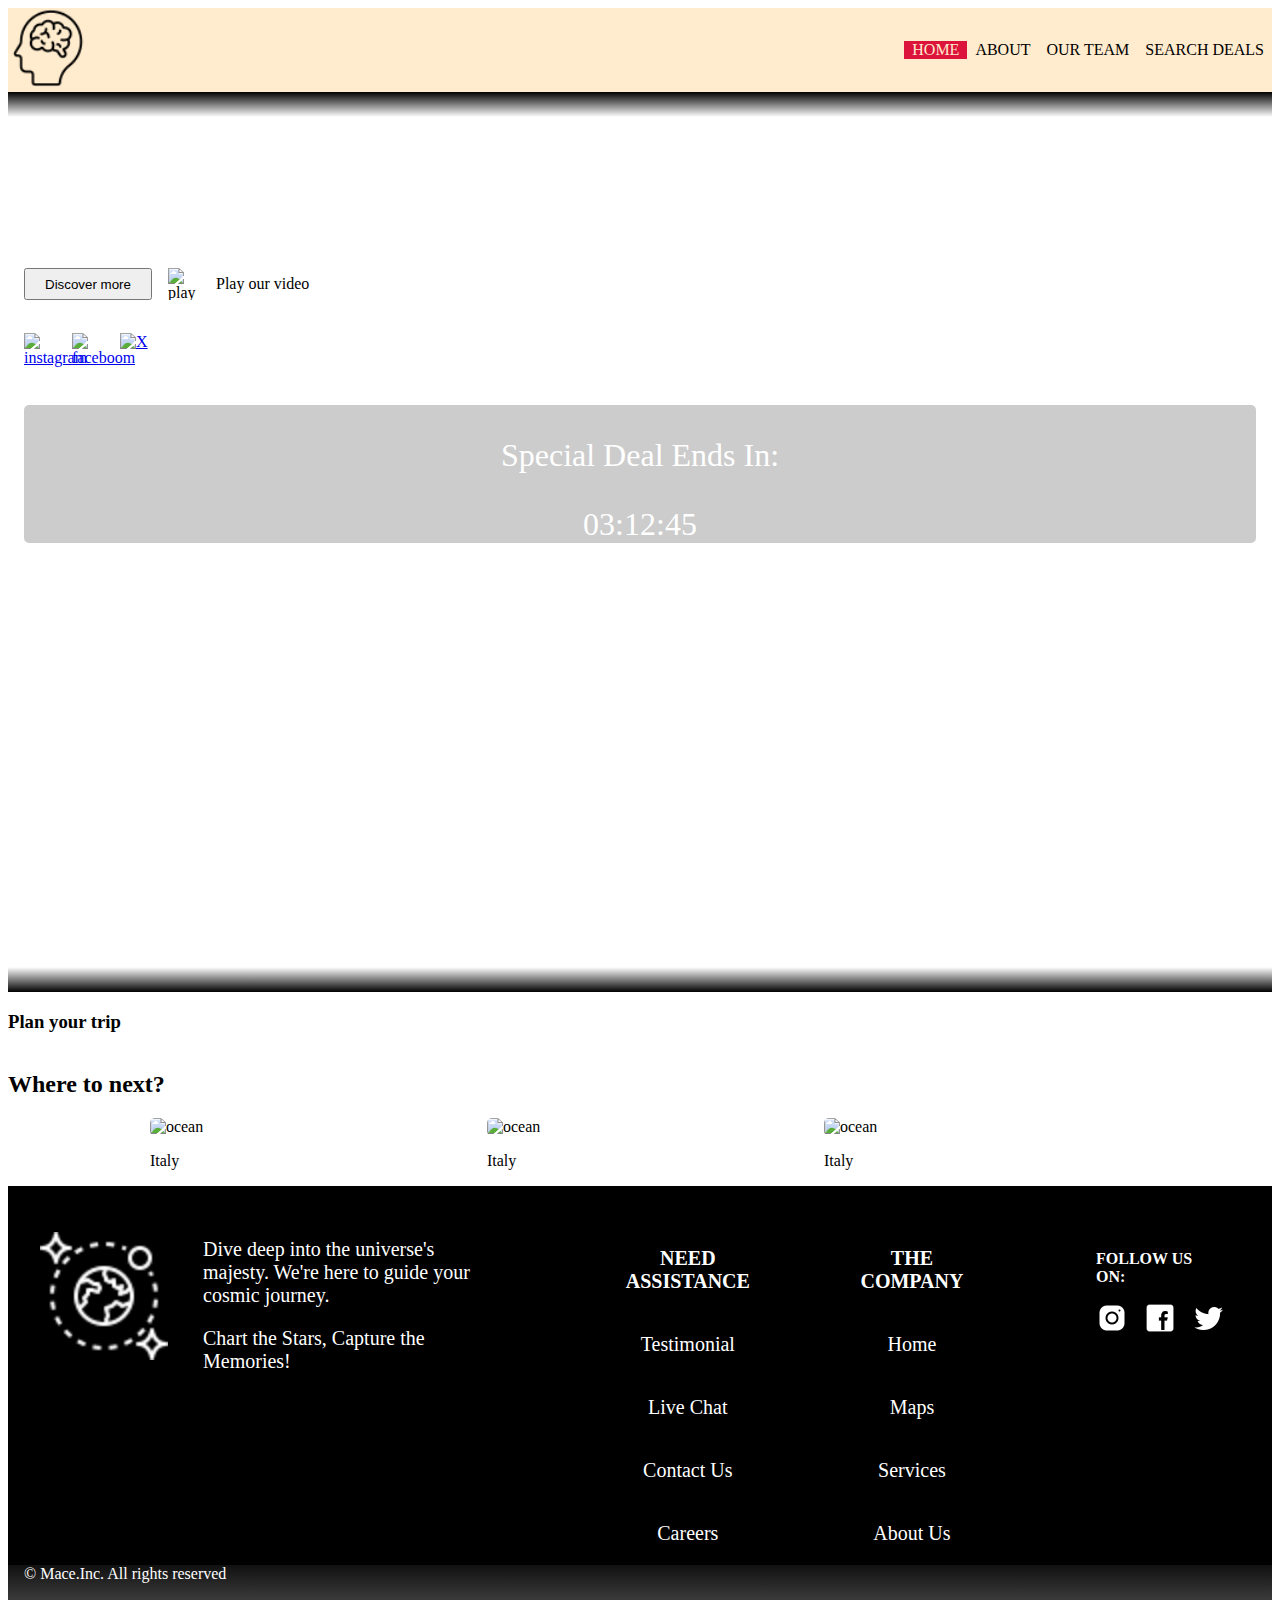
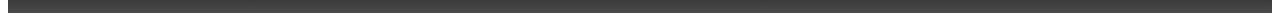
==== index.html @ 3c5b47c0 "Merge branch 'main' of github.com:alexfang324/ProgressiveWebApp into index-page" ====
<!DOCTYPE html>
<html lang="en">
<head>
    <meta charset="UTF-8">
    <meta name="viewport" content="width=device-width, initial-scale=1.0">
    <link rel="stylesheet" href="./style/style.css" type="text/css" />

    <title>Mace Travel</title>
</head>
<body>
    
    <!-- navigation code below -->
    <header>
        <nav class="nav-container">
            <div class="nav-top">
            <img class="logo" src="./images/brain.png" alt="logo">
            <p class="nav-item_special">Menu</p>
            </div>
            <ul class="nav-list">
               <a href="./index.html" class="nav-link active-page"><li>Home</li></a> 
               <a href="./about.html" class="nav-link"><li>About</li></a> 
               <a href="./our-team.html" class="nav-link"><li>Our Team</li></a> 
               <a href="./search-deal.html" class="nav-link"><li>Search Deals</li></a> 
            </ul>
        </nav>
    </header>
    <!-- main content below -->
    <main class="hero-container">
      
            <div class="hero">
                <div class="hero-items">
                <h1 class="hero-title">Travel beyond boundaries</h1>
                </div>
                <div class="hero-tablet">
            <div class="hero-tabletLEFT">
                <div class="hero-buttons">
                    <button class="hero-button1">Discover more</button>
                    <img src="./images/play-button.png" alt="play button" class="hero-button2">
                    <p class="hero-text">Play our video</p>
                </div>

                <div class="hero-social">
                    <a href="https://www.instagram.com/" class="hero-icon"><img src="./images/instagram.png" alt="instagram" class="hero-icon"></a>
                    <a href="https://www.facebook.com/" class="hero-icon"><img src="./images/facebook.png" alt="faceboom" class="hero-icon"></a>
                    <a href="https://twitter.com/" class="hero-icon"><img src="./images/twitter.png" alt="X" class="hero-icon"></a>
                </div>
            </div>
            <div class="hero-tabletRIGHT">
                <div class="hero-paragraph">
                    <p class="hero-smallText">Dive into undiscovered wonders, embrace vibrant cultures, and create timeless memories. The world awaits—where will your next adventure lead?</p>
                </div>
            </div>
        </div>
                <div class="hero-countdown">
                    <p class="hero-countText">Special Deal Ends In:</p>
                    <span class="countdown-time hero-countText">03:12:45</span>
                </div>

                <div class="recommend-container">
                    <h3 class="recommend-title">Recommended Places to Visit</h3>
                    <p class="recommend-paragraph">For a blend of history, beauty, and adventure, consider visiting Santorini's tranquil shores, Florence's art-filled streets, New Zealand's breathtaking landscapes, and Tokyo's electrifying cityscape.</p>
                </div>

                <div class="spotify">
                    <iframe style="border-radius:12px" src="https://open.spotify.com/embed/playlist/37i9dQZF1DXcBWIGoYBM5M?utm_source=generator&theme=0" width="100%" height="152" frameBorder="0" allowfullscreen="" allow="autoplay; clipboard-write; encrypted-media; fullscreen; picture-in-picture" loading="lazy"></iframe>
                </div>
                

            </div>
    </main>

    <section>
        <div class="destination-container">
            <h3 class="destination-title-small">Plan your trip</h3>
            <h2 class="destination-title">Where to next?</h2>
            <div class="destination-card">
                <div class="destination-items">
                    <div class="destination-item">
                        <img src="./images/travel1.jpg" alt="ocean" class="img-ocean">
                        <p>Italy</p>
                    </div>
                </div>

                <div class="destination-items">
                    <div class="destination-item">
                        <img src="./images/travel1.jpg" alt="ocean" class="img-ocean">
                        <p>Italy</p>
                    </div>
                </div>

                <div class="destination-items">
                    <div class="destination-item">
                        <img src="./images/travel1.jpg" alt="ocean" class="img-ocean">
                        <p>Italy</p>
                    </div>
                </div>
        </div>
        </div>
    </section>

    <footer>

        <div class="footer-container">
            <div class="footer-top">
                <img src="./images/sparkle1.png" alt="logo" class="footer-img">
                <div class="footer-middle">
                <p class="footer-text">Dive deep into the universe's majesty. We're here to guide your cosmic journey.</p>
                <p class="footer-text">Chart the Stars, Capture the Memories! </p>
            </div>
            </div>
            <div class="footer-wrapper">
            <div class="footer-items">
                <h3 class="footer-title">NEED ASSISTANCE</h3>
                <p class="footer-smtext">Testimonial</p>
                <p class="footer-smtext">Live Chat</p>
                <p class="footer-smtext">Contact Us</p>
                <p class="footer-smtext">Careers</p>
            </div>
            <div class="footer-items">
                <h3 class="footer-title">THE COMPANY</h3>
                <p class="footer-smtext">Home</p>
                <p class="footer-smtext">Maps</p>
                <p class="footer-smtext">Services</p>
                <p class="footer-smtext">About Us</p>
            </div>
        </div>
        
        <div class="footer-bottom">
            <h3 class="social-title">FOLLOW US ON:</h3>
            <div class="footer-social">
               <a href="www.instagram.com" class="social-icon"><img src="./images/white-instagram.png" alt="" class="social-icon"></a> 
               <a href="www.facebook.com" class="social-icon"><img src="./images/white-facebook.png" alt="" class="social-icon"></a> 
               <a href="www.twitter.com" class="social-icon"><img src="./images/white-twitter.png" alt="" class="social-icon"></a> 
            </div>
        </div>
    </div>
    <div class="footer-last">
        <p class="footer-txt">&copy;  Mace.Inc. All rights reserved</p>
    </div>
    </footer>
    <script type="module" crossorigin="anonymous" src="./script/index.js"></script>
</body>
</html>
---- style/style.css ----
@charset "utf-8";
/* basic cross-page styling below, like body width
footer etc. */
/* CSS Reset */
html {
    box-sizing: border-box;
  }
  *, *:before, *:after {
    box-sizing: inherit;
  }
/* navigation bar styling below */

/* Styles for screens smaller than 320px (Mobile) DEFAULT*/
/* Add your mobile-specific styles here */
.nav-container {
  display: flex;
  justify-content: space-between;
  flex-direction: column;
  background-color: blanchedalmond;
}
.nav-top {
  display: flex;
  justify-content: space-between;
}

.nav-list {
  list-style-type: none;
  width: 100%;
  padding: 0;
  text-align: center;
  align-content: center;
  display: none;
}
.nav-item_special {
  display: flex;
  align-items: center;
        text-transform: uppercase;
}

.show .nav-list {
  display: block;
}

    .nav-link{
        text-decoration: none;
        text-transform: uppercase;
        color: black;
    }

    .active-page {
        color: dimgrey;
    }
      
    .logo{
        height: 5rem;
    }
  
  /* Styles for screen 780px (Tablet) */
  @media (min-width: 780px) {
    /* Add your tablet-specific styles here */
    .nav-container{
        display: flex;
        justify-content: space-between;
        flex-direction: row;
    }
    .nav-list{
        display: contents;
        list-style-type: none;
        display: flex;
        flex-direction: row;
        justify-content: flex-end;
        align-items: center;
    }

    .nav-link {
        padding-left: 0.5em;
        padding-right: 0.5em;
    }

    .nav-item_special{
        display: none;
    }
    .nav-top{
        display: inline;
    }

    .active-page {
        background-color: crimson;
        color: blanchedalmond;
    }

  }
  
  /* Styles for screens larger than or equal to 1200px (Desktop) */
  @media (min-width: 1200px) {
    /* Add your desktop-specific styles here */
    .nav-list{
        display: flex;
    }
  }

/* index page styling below */

.hero-container{
    height: 100vh;
}
.hero{
    display: flex;
    flex-direction: column;
    justify-content: flex-start;
    align-items: center;
    height: 100%;
    /* background-image: linear-gradient(rgba(0, 0, 0, 0.1), rgba(0, 0, 0, 0.5)), url("../images/ocean.jpg");

    /* Position and center the image to scale nicely on all screens */
    /* background-position: center;
    background-repeat: no-repeat;
    background-size: cover; */ 
    position: relative;
    padding: 1rem;
    gap: 2rem;
    
}


.hero-title{
    text-align: left;
    align-items: center;
    color: white;
    font-size: 2rem;
}

.hero-text{
    width: 60%;
}

.hero-tablet{
    display: flex;
    flex-direction: column;
    gap: 1rem;
}

.hero-tabletLEFT{
    display: flex;
    flex-direction: column;
    gap: 1.5rem;
}

.hero-tabletRIGHT{

}

.destination-container{
    display: flex;
    flex-direction: column;
    width: 80%;
    justify-content: center;
}
.hero-items{
    display: flex;
    flex-direction: column;
}

.hero-buttons{
  display: flex;
  justify-content: space-between;
  align-items: center;
  width: 100%;
  align-self: flex-start;
  gap: 1rem;
}
.hero-button1{
width: 8rem;
height: 2rem;
}

.hero-button2{
    width: 2rem;
    height: 2rem; 
}

.hero-social{
    display: flex;
    gap: 0.5rem;
    align-self: flex-start;
}
.hero-icon{
    width: 1.5rem;
    height: 1.5rem;
}

.hero-paragraph{
    width: 80%;
    display: flex;
    align-self: flex-start;
}
.hero-smallText{
    color: white;
    font-size: small;
    text-align: left;
}
.hero-countdown{
    background-color: rgba(0, 0, 0, 0.20);
    text-align: center;
    border-radius: 5px;
}

.hero-countText{
    color: white;
    font-size: 1.5rem;
    
}

.recommend-container{
    display: flex;
    flex-direction: row;
    justify-content: space-between;
    width: 90%;
    gap: 1rem;
}

.recommend-paragraph{
    width: 65%;
    font-size: x-small;
    color: white;
}

.recommend-title{
    color: white;
    font-size: 1rem;
    width: 40%;
}
.destination-card{
    display: flex;
    justify-content: space-around;
    align-items: center;
 
}
.destination-items{
    display: flex;
    justify-content: center;
    align-items: center;
    width: 70%;
}

.img-ocean{
    width: 90%;
    height: 15rem;
   border-radius: 5px;
}

.spotify-container{
    width: 90%;
  
}
/* .spotify{
    width: 90%;
    height: 8rem;
} */



  /* Styles for screen 780px (Tablet) */
  @media (min-width: 780px) {
    /* Add your tablet-specific styles here */
    /* HERO */
    .hero-title{
   font-size: 3rem;
    }
    .hero-items{
      display: flex;
      align-self: flex-start;
      width: 45%;
    }

    /* HERO-BUTTONS */
    .hero-buttons{
        justify-content: flex-start;
    }

    .hero-icon{
        width: 2.5rem;
        height: 2.5rem;
    }

    /* HERO PARAGRAPH */
    .hero-paragraph{
        width: 90%;
    }
    .hero-smallText{
        font-size: medium;
    }

    .hero-tablet{
    flex-direction: row;
    }
    .hero-tabletLEFT{
        width: 100%;
    }

    .hero-tabletRIGHT{
        width: 100%;
    }

    /* HERO RECOMMEND */

    .recommend-container{
        align-items: baseline;
        gap: 3rem;
    }
    .recommend-title{
        font-size: 2.5rem;
    }


  /* HERO COUNTER */

  .hero-countdown{
    width: 100%;
  }
  .hero-countText{
    font-size: 2rem;
  }

  .recommend-paragraph{
    font-size: medium;
  }
  }


@media (min-width: 1200px) {
  /* Add your desktop-specific styles here */
}

/* about page styling below */

/* Styles for screens smaller than 320px (Mobile) DEFAULT*/
/* Add your mobile-specific styles here */

.about-body {
  background-color: black;
}

main .about-main {
    padding: 20px;
    margin-bottom: 20px;
}

.about-main article {
    margin: 0 auto;
}

.about-main .hero {
    min-height: 350px;
    display: flex;
    flex-direction: column;
    justify-content: center;
    position: relative;
}

.background-image {
  position: absolute;
  top: 0;
  left: 0;
  width: 100%;
  height: 100%;
  object-fit: cover;
  z-index: -1;
}

.hero::before{
  background-image: linear-gradient(to top, transparent, black);
  content: " ";
  display: block;
  height: 25px;
  top: 0px;
  position: absolute;
  width: 100%;
}

.hero::after{
  background-image: linear-gradient(to bottom, transparent, black);
  content: " ";
  display: block;
  height: 25px;
  bottom: 0px;
  position: absolute;
  width: 100%;
}

.hero h2 {
    text-align: center;
    font-size: 2.2em;
    color: white;
    margin: 0;
    -webkit-text-stroke: 0.7px black;
}

.hero-p {
    text-align: center;
    font-size: 1em;
    max-width: 70%;
    margin: 1em auto;
    color: white;
    padding-bottom: 1em;
}

.teasers {
    border-top: 1px dotted white;
    border-bottom: 1px dotted white;
    max-width: 80%;
    margin: 0 auto;
    padding-top: 2em;
    padding-bottom: 2em;
    color: white;
}

.teasers h2 {
    text-align: center;
    font-size: 1.4em;
    margin: 0.7em 0;
}

.teasers p {
    text-align: center;
    margin: 0em 1em;
    font-size: 1em;
}

.image-container {
  position: relative;
}

.image-text {
  position: absolute;
  top: 0;
  left: 0;
  width: 100%;
  height: 100%;
  background: rgba(0, 0, 0, 0.7);
  color: #fff;
  text-align: center;
  margin: 0;
  padding: 0;
  opacity: 0;
  transition: opacity 0.7s;
  display: flex;
  justify-content: center;
  align-items: center;
  font-size: 1.2em;
}

.image-container:hover .image-text {
  opacity: 1;
}

.teasers img {
    display: block;
    max-height: 20em;
    margin: 0 auto;
    border-radius: 1em;
}

.specifics {
  padding-top: 2em;
  text-align: center;
  display: grid;
  flex-direction: column;
  row-gap: 2em;
  width: 100%;
  margin: 0 auto;
}

.specifics h2 {
  color: white;
  font-size: 1.7em;
  text-shadow:
  -1px -1px 0 #000,
  1px -1px 0 #000,
  -1px 1px 0 #000,
  1px 1px 0 #000;
}

.specific-grid {
  display: flex;
  box-sizing: border-box;
  justify-content: center;
  flex-wrap: wrap;
  max-width: 70%;
  margin: 0 auto;
}

.specific-grid div {
  display: flex;
  flex-direction: column;
  align-items: center;
  justify-content: center;
  background-color: #fff;
  border: 1px solid black;
  width: 30%;
  flex-grow: 1;
  box-sizing: border-box;
  margin: 0 10px 25px;
  border-radius: 8px;
  transition: transform 0.2s;
  max-height: 4em;
  font-size: 0.8em;
}

.specific-grid div p {
  padding: 1em;
}

.specific-grid div:hover {
  transform: scale(1.05);
}

.activities-specifics {
  background-image: url("../images/activities-specifics.jpg");
  background-position: center;
  background-repeat: no-repeat;
  background-size: cover;
  position: relative;
}

.specific-border::before{
  background-image: linear-gradient(to top, transparent, black);
  content: " ";
  display: block;
  height: 10px;
  top: 0px;
  position: absolute;
  width: 100%;
}

.specific-border::after{
  background-image: linear-gradient(to bottom, transparent, black);
  content: " ";
  display: block;
  height: 10px;
  bottom: 0px;
  position: absolute;
  width: 100%;
}

.eat-specifics {
  background-image: url("../images/eat-specifics.jpg");
  background-position: center;
  background-repeat: no-repeat;
  background-size: cover;
  position: relative;
}

.relax-specifics {
  background-image: url("../images/relax-specifics.jpg");
  background-position: center;
  background-repeat: no-repeat;
  background-size: cover;
  position: relative;
}

footer {
  color: white;
}

@media (min-width: 780px) {
  /* Add your tablet-specific styles here */
  .teasers{
    display: flex;
    justify-content: space-between;
    max-width: 90%;
  }

  .teaser-activities, .teaser-eat, .teaser-relax {
    width: 32%
  }

  .image-text {
    font-size: 1em;
  }

  .specifics {
    text-align: center;
    display: flex;
    margin: 0 auto;
  }

  .specific-grid {
    display: flex;
    box-sizing: border-box;
    justify-content: space-between;
    flex-wrap: wrap;
    gap: 5px;
  }
  
  .specific-grid div {
    flex: 1;
    background-color: #fff;
    border: 1px solid #000;
    flex-grow: 1;
    box-sizing: border-box;
    margin: 0 5px 25px;
    border-radius: 8px;
    transition: transform 0.2s;
    max-height: 4em;
    font-size: 0.8em;
  }
}

@media (min-width: 1200px) {

  .hero h2 {
    text-align: center;
    font-size: 3em;
    color: white;
    margin: 0;
    -webkit-text-stroke: 1px black;
}

.image-text {
  font-size: 2em;
}

.teasers h2 {
  text-align: center;
  font-size: 1.8em;
  margin: 0.7em 0;
}

.specifics h2 {
  color: white;
  font-size: 2em;
  text-shadow:
  -1px -1px 0 #000,
  1px -1px 0 #000,
  -1px 1px 0 #000,
  1px 1px 0 #000;
}

}

/* our-team page styling below */


#our-team-main {
    display: flex;
    flex-direction: column;
    align-items: center;
    width: 100%;
    padding: 2%;
}

#article1, #article2, #article3, #article4 {
    display: flex;
    flex-direction: column;
    align-items: center;
    margin-top: 5%;
    background-color: blanchedalmond;
    border-radius: 3%;
    padding-bottom: 3%;
}

/* Adjustments to maintain aspect ratio for images */
.people-images {
    max-width: 75%;
    height: auto;
    display: block;
    margin-top: 5%;
}

@media (min-width: 780px) {
    /* Add your tablet-specific styles here */
    #article1 {
        display: grid;
        grid-template-rows: 10% 90%;
        grid-template-columns: 50% 50%;
        padding: 5%;
    }

    #article1 > img {
        grid-row: 1 / span 2;
        margin: 0 auto;
        max-width: 90%
    }

    #article1 > p {
        margin-top: -60%;
    }
  }


  @media (min-width: 1200px) {
    /* Add your desktop-specific styles here */
    #profile-group1 {
        display: flex;
        column-gap: 5%;
    }
  }

/* login form styling below */
/* search-deal page styling below */
#search-deal-main{
    display:flex;
    flex-direction: column;
    gap: 1rem;
  }
  
  #search-form{
    display: flex;
    flex-direction: column;
    border-radius: 0.2rem;
  }
  
  #search-cat-bar ul{
    display:flex;
    justify-content: center;
    border-bottom: solid 1px grey;
  
  }
  
  #search-cat-bar ul ui {
    width:7rem;
    padding:0.5em;
  }
  
  #search-cat-bar ul ui a{
    text-decoration: none;
    padding:0.5rem;
    color: black;
  }

  #search-cat-bar ul ui a.active{
    color: black;
    border-bottom: solid 2px blue;
  }
  
  #search-form-main{
    display: flex;
    flex-direction: column;
    gap:0.5rem;
  }
  
  #search-form-main *{
    padding: 0.8rem 0rem;
  }

  .search-inputs{
    display:none;
    flex-direction: column;
    padding:0;
  }

  #search-flight-menu{
    display:flex;
    padding:0;
  }

  
  #search-form-main input{
    text-align: center;
    border:solid 1px grey;
    border-radius: 0.5rem;
    font-size: 1.5rem;
    padding:0.5rem;
    margin: 0.2rem;
  }
  
  
  #search-form button{
    background-color: rgb(27, 101, 213);
    color: white;
    font-size: 1rem;
    font-weight: 800;
    border-radius: 2rem;
  }
  
  #recent-searches{
    display:flex;
    flex-direction: row;
    height:7rem;
    overflow: hidden;
    position:relative;
  }
  
  #scroll-bar{
    display:none;
    flex-direction: row;
    justify-content: space-between;
    align-items: center;
    width: 100%;
    height:100%;
    z-index: 1;
    position: absolute;
  }
  
  .scroll-button {
    height:2rem;
    width:2rem;
    border-radius: 50%;
    border: solid 1px grey;
    background-color: white;
    font-size: 1rem;
  }
  
  .scroll-button:hover{
    background-color: rgb(190, 223, 234);
  }
  
  #recent-searches-row{
    display:flex;
    flex-direction: row;
    align-items: top;
    height:8.3rem;
    white-space: nowrap;
    overflow-x: scroll;
    overflow-y: hidden;
    -webkit-overflow-scrolling: touch;
    scroll-behavior: smooth;
  }
  
  .search-item{
    box-sizing: border-box;
    display: flex;
    flex-shrink: 0;
    white-space:wrap;
    align-items: center;
    gap: 1rem;
    height:7rem;
    width:17rem;
    border: solid 1px lightgrey;
    border-radius: 1.2rem;
    padding: 0rem 1rem;
    margin: 0rem 0.2rem;
    line-height: 1.5em;
  }
  
  .search-item img {
    width:2em;
  }
  
  #deal-container {
    display:grid;
    gap:0.7rem;
    grid-template-columns: repeat(auto-fit, minmax(15rem, 1fr));
    place-items: top;
  }
  
  .deal-item{
    display:flex;
    flex-direction: column;
    justify-content: left;
  }

  .deal-item *{
    margin: 0rem;
  }
  
  .deal-item img{
    width:100%;
    border-radius: 1rem;
  }
  
  .deal-item {
    font-size:1.2rem;
  }
  .deal-item p.label{
    font-size:1.5rem;
  }
  
  .deal-item p.price{
    font-size: 1.7rem;
  }
  .deal-item s{
    font-size: 70%;
  }

  @media screen and (min-width: 780px) {
    #search-form-main{
      flex-direction: row;
      justify-content: center;
    }

    .search-inputs {
      flex-direction: row;
    }

    #search-form-main button{
      width:7rem;
      flex-shrink: 0
    }
  
    #recent-searches:hover #scroll-bar{
      display:flex;
    }
  }

  /* footer page styling below */

.footer-container{
    display: flex;
    flex-direction: column;
    background-color: black;
    padding: 2rem 2rem 0 2rem;
}
.footer-top{
    display: flex;
    justify-content: space-between;
    gap: 15px;
    align-items: center;
}

.footer-middle{
    display: flex;
    flex-direction: column;
}

.footer-img{
    width: 6rem;
    height: 6rem;
}

.footer-items{
    display: flex;
    flex-direction: column;
    text-align: center;
    color: white;
}

.footer-wrapper{
display: flex;
 justify-content: space-around;
}

.footer-title{
    color: white;
}

.footer-bottom{
    display: flex;
    justify-content: space-around;
    align-items: center;
    padding: 1rem;
}
.footer-text{
    color: white;
}

.social-title{
    color: white;
    font-size: 16px;
}

.social-icon{
    width: 2rem;
    height: 2rem;
}
.footer-last{
    background-image: linear-gradient(to bottom, rgba(5, 5, 5, 0.952), rgba(50, 50, 50, 0.884));

    width: 100%;
    align-items: center;
}
.footer-txt{
    margin: 0;
    padding-left: 1rem;
    height: 3rem;
    align-items: center;
    color: white;
}



  /* Styles for screen 780px (Tablet) */
  @media (min-width: 780px) {
    /* Add your tablet-specific styles here */
.footer-wrapper{
    display: flex;
    gap: 4rem;
    justify-content: space-around;
    margin-top: 1.5rem;
   
}
.footer-title{
    font-size: 20px;
}

.footer-smtext{
    font-size: 20px;
    
}
.footer-text{
    font-size: 20px;
    margin-bottom: 0;
   
}
.footer-top{
    gap: 35px;
    justify-content: start;
}

.footer-img{
    width: 8rem;
    height: 8rem;
}
.footer-bottom{
    display: flex;
    justify-content: center;
    gap: 4rem;
    
}
.footer-social{
    display: flex;
    gap: 1rem;
}




  }


  @media (min-width: 1200px) {
    /* Add your desktop-specific styles here */

    .footer-container{
        display: flex;
        flex-direction: row;
        gap: 6rem;
        align-items: flex-start;
    }

    .footer-top{
        width: 40%;
    }

    .footer-wrapper{
        margin-top: 9px;
    }

    .footer-bottom{
        display: flex;
        flex-direction: column;
        gap: 0;
    }
    
  }
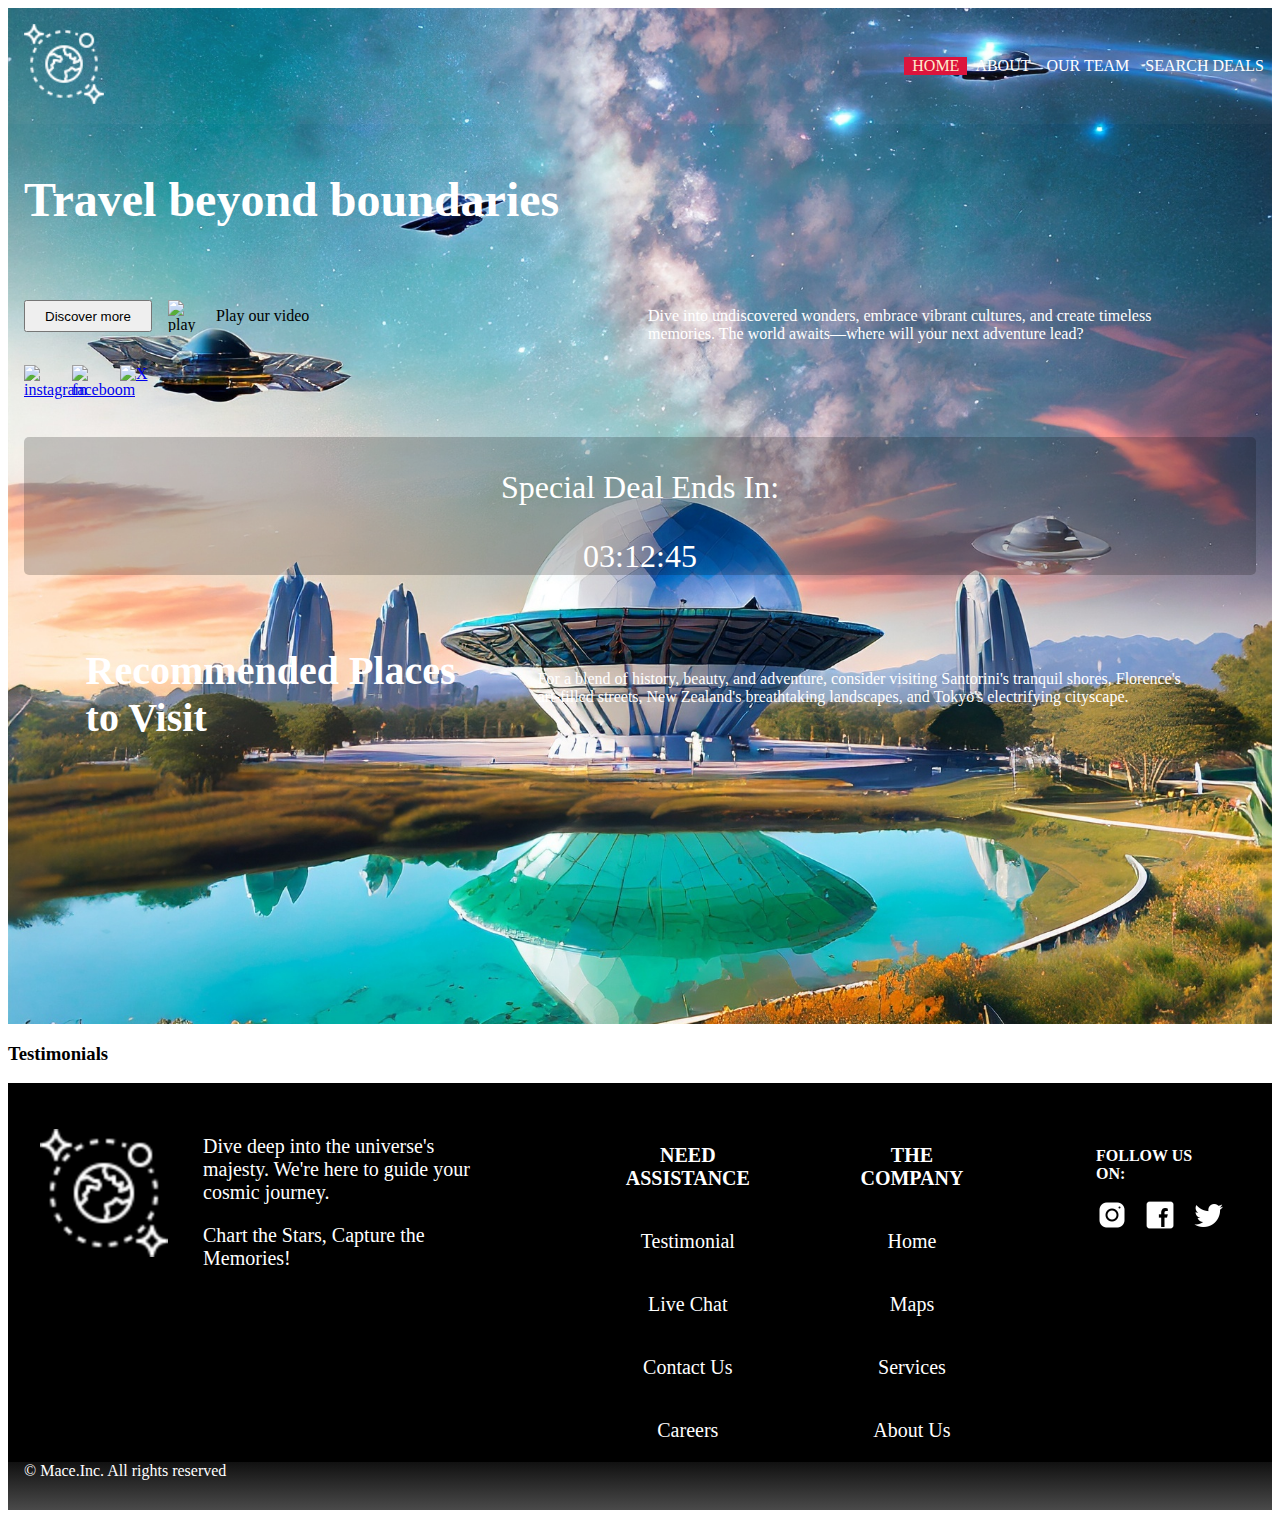
==== commit 3bb93e46: "Added index page structure and updated nav-bar in all pages" ====
--- a/index.html
+++ b/index.html
@@ -8,12 +8,13 @@
     <title>Mace Travel</title>
 </head>
 <body>
-    
-    <!-- navigation code below -->
+    <section class="index-wrapper">
+
+         <!-- navigation code below -->
     <header>
         <nav class="nav-container">
             <div class="nav-top">
-            <img class="logo" src="./images/brain.png" alt="logo">
+            <img class="logo" src="./images/sparkle1.png" alt="logo">
             <p class="nav-item_special">Menu</p>
             </div>
             <ul class="nav-list">
@@ -27,7 +28,7 @@
     <!-- main content below -->
     <main class="hero-container">
       
-            <div class="hero">
+            <div class="hero-index">
                 <div class="hero-items">
                 <h1 class="hero-title">Travel beyond boundaries</h1>
                 </div>
@@ -61,39 +62,21 @@
                     <p class="recommend-paragraph">For a blend of history, beauty, and adventure, consider visiting Santorini's tranquil shores, Florence's art-filled streets, New Zealand's breathtaking landscapes, and Tokyo's electrifying cityscape.</p>
                 </div>
 
-                <div class="spotify">
-                    <iframe style="border-radius:12px" src="https://open.spotify.com/embed/playlist/37i9dQZF1DXcBWIGoYBM5M?utm_source=generator&theme=0" width="100%" height="152" frameBorder="0" allowfullscreen="" allow="autoplay; clipboard-write; encrypted-media; fullscreen; picture-in-picture" loading="lazy"></iframe>
-                </div>
+             
                 
 
             </div>
     </main>
 
+    </section>
+    
+   
+
     <section>
-        <div class="destination-container">
-            <h3 class="destination-title-small">Plan your trip</h3>
-            <h2 class="destination-title">Where to next?</h2>
-            <div class="destination-card">
-                <div class="destination-items">
-                    <div class="destination-item">
-                        <img src="./images/travel1.jpg" alt="ocean" class="img-ocean">
-                        <p>Italy</p>
-                    </div>
-                </div>
-
-                <div class="destination-items">
-                    <div class="destination-item">
-                        <img src="./images/travel1.jpg" alt="ocean" class="img-ocean">
-                        <p>Italy</p>
-                    </div>
-                </div>
-
-                <div class="destination-items">
-                    <div class="destination-item">
-                        <img src="./images/travel1.jpg" alt="ocean" class="img-ocean">
-                        <p>Italy</p>
-                    </div>
-                </div>
+        <div class="testimonials-container">
+            <h3 class="review-title-small">Testimonials</h3>
+      
+                
         </div>
         </div>
     </section>
--- a/style/style.css
+++ b/style/style.css
@@ -16,11 +16,12 @@
   display: flex;
   justify-content: space-between;
   flex-direction: column;
-  background-color: blanchedalmond;
+  background-color: rgba(231, 221, 205, 0.041);
 }
 .nav-top {
   display: flex;
   justify-content: space-between;
+  padding: 1rem;
 }
 
 .nav-list {
@@ -30,11 +31,13 @@
   text-align: center;
   align-content: center;
   display: none;
+  color: white;
 }
 .nav-item_special {
   display: flex;
   align-items: center;
         text-transform: uppercase;
+        color: white;
 }
 
 .show .nav-list {
@@ -44,7 +47,7 @@
     .nav-link{
         text-decoration: none;
         text-transform: uppercase;
-        color: black;
+        color: white;
     }
 
     .active-page {
@@ -101,21 +104,28 @@
 
 /* index page styling below */
 
+.index-wrapper{
+    background-image: url(../images/lush.jpg);
+    background-size: cover;
+    background-position: center center;
+}
+
 .hero-container{
     height: 100vh;
 }
-.hero{
+.hero-index{
     display: flex;
     flex-direction: column;
     justify-content: flex-start;
     align-items: center;
     height: 100%;
-    /* background-image: linear-gradient(rgba(0, 0, 0, 0.1), rgba(0, 0, 0, 0.5)), url("../images/ocean.jpg");
-
+    /* background-image: linear-gradient(rgba(0, 0, 0, 0.1), rgba(0, 0, 0, 0.5)), url("../images/lush.jpg"); */
+    background-repeat: no-repeat;
     /* Position and center the image to scale nicely on all screens */
     /* background-position: center;
     background-repeat: no-repeat;
     background-size: cover; */ 
+    background-size: cover;
     position: relative;
     padding: 1rem;
     gap: 2rem;
@@ -641,6 +651,9 @@
 
 /* our-team page styling below */
 
+.team-wrapper{
+  background-color: black;
+}
 
 #our-team-main {
     display: flex;
@@ -699,6 +712,14 @@
 
 /* login form styling below */
 /* search-deal page styling below */
+
+.search-wrapper{
+  background-color: black;
+}
+
+.search-text{
+  color: white;
+}
 #search-deal-main{
     display:flex;
     flex-direction: column;
@@ -726,11 +747,11 @@
   #search-cat-bar ul ui a{
     text-decoration: none;
     padding:0.5rem;
-    color: black;
+    color: white;
   }
 
   #search-cat-bar ul ui a.active{
-    color: black;
+    color: white;
     border-bottom: solid 2px blue;
   }
   
@@ -862,16 +883,21 @@
   
   .deal-item {
     font-size:1.2rem;
+    color: white;
   }
   .deal-item p.label{
     font-size:1.5rem;
+    color: white;
   }
   
   .deal-item p.price{
     font-size: 1.7rem;
+    color: white;
+
   }
   .deal-item s{
     font-size: 70%;
+    color: white;
   }
 
   @media screen and (min-width: 780px) {
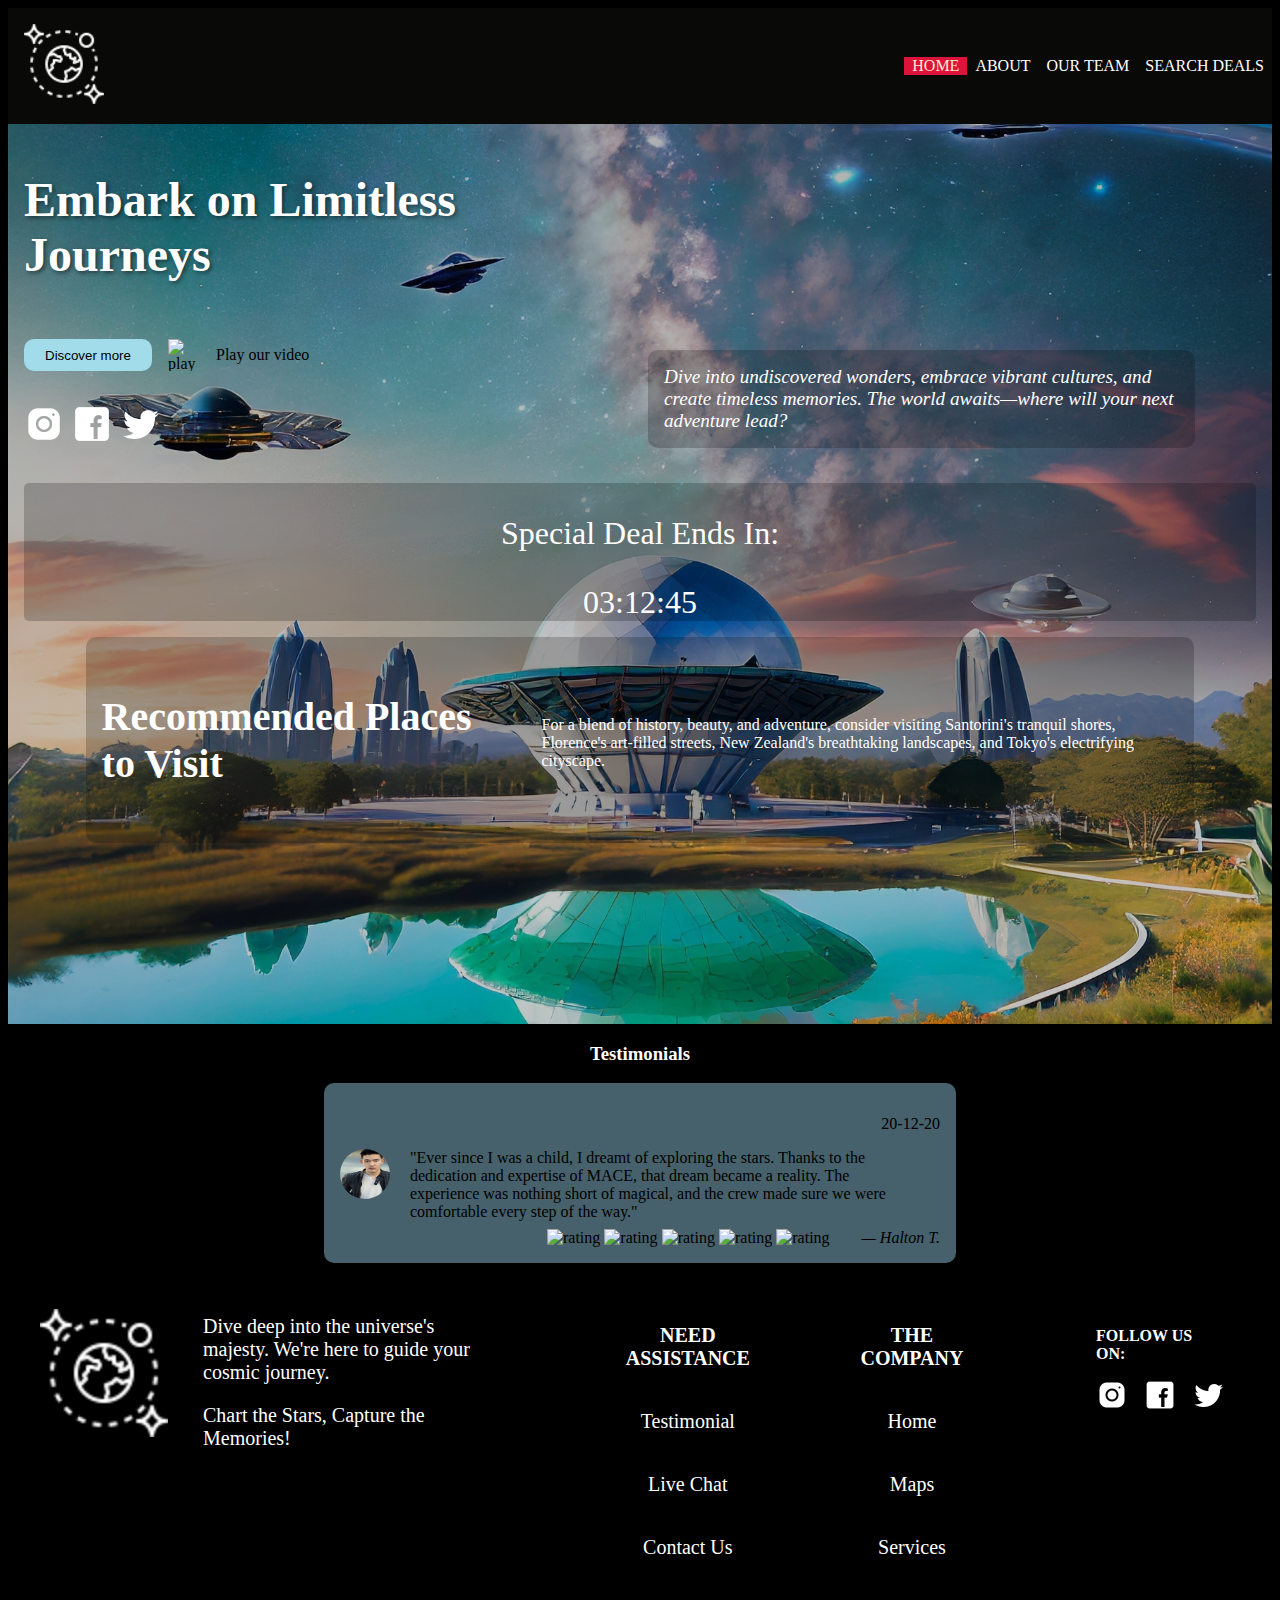
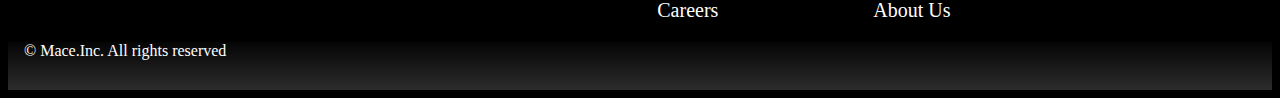
==== commit 09a25ab1: "Addes testimonials styles and js" ====
--- a/index.html
+++ b/index.html
@@ -7,30 +7,30 @@
 
     <title>Mace Travel</title>
 </head>
-<body>
-    <section class="index-wrapper">
-
-         <!-- navigation code below -->
-    <header>
+<body class="index-body">
+    
+    <!-- navigation code below -->
+    <header class="nav-wrapper">
         <nav class="nav-container">
             <div class="nav-top">
-            <img class="logo" src="./images/sparkle1.png" alt="logo">
-            <p class="nav-item_special">Menu</p>
+                <img class="logo" src="./images/sparkle1.png" alt="logo">
+                <p class="nav-item_special">Menu</p>
             </div>
             <ul class="nav-list">
-               <a href="./index.html" class="nav-link active-page"><li>Home</li></a> 
-               <a href="./about.html" class="nav-link"><li>About</li></a> 
-               <a href="./our-team.html" class="nav-link"><li>Our Team</li></a> 
-               <a href="./search-deal.html" class="nav-link"><li>Search Deals</li></a> 
+                <a href="./index.html" class="nav-link active-page"><li>Home</li></a> 
+                <a href="./about.html" class="nav-link"><li>About</li></a> 
+                <a href="./our-team.html" class="nav-link"><li>Our Team</li></a> 
+                <a href="./search-deal.html" class="nav-link"><li>Search Deals</li></a> 
             </ul>
         </nav>
     </header>
+    <section class="index-wrapper">
     <!-- main content below -->
     <main class="hero-container">
       
             <div class="hero-index">
                 <div class="hero-items">
-                <h1 class="hero-title">Travel beyond boundaries</h1>
+                <h1 class="hero-title">Embark on Limitless Journeys</h1>
                 </div>
                 <div class="hero-tablet">
             <div class="hero-tabletLEFT">
@@ -41,9 +41,9 @@
                 </div>
 
                 <div class="hero-social">
-                    <a href="https://www.instagram.com/" class="hero-icon"><img src="./images/instagram.png" alt="instagram" class="hero-icon"></a>
-                    <a href="https://www.facebook.com/" class="hero-icon"><img src="./images/facebook.png" alt="faceboom" class="hero-icon"></a>
-                    <a href="https://twitter.com/" class="hero-icon"><img src="./images/twitter.png" alt="X" class="hero-icon"></a>
+                    <a href="https://www.instagram.com/" class="hero-icon"><img src="./images/white-instagram.png" alt="instagram" class="hero-icon"></a>
+                    <a href="https://www.facebook.com/" class="hero-icon"><img src="./images/white-facebook.png" alt="faceboom" class="hero-icon"></a>
+                    <a href="https://twitter.com/" class="hero-icon"><img src="./images/white-twitter.png" alt="X" class="hero-icon"></a>
                 </div>
             </div>
             <div class="hero-tabletRIGHT">
@@ -61,10 +61,6 @@
                     <h3 class="recommend-title">Recommended Places to Visit</h3>
                     <p class="recommend-paragraph">For a blend of history, beauty, and adventure, consider visiting Santorini's tranquil shores, Florence's art-filled streets, New Zealand's breathtaking landscapes, and Tokyo's electrifying cityscape.</p>
                 </div>
-
-             
-                
-
             </div>
     </main>
 
@@ -72,13 +68,89 @@
     
    
 
-    <section>
+    <section class="testimonial">
+        <h3 class="review-title-small">Testimonials</h3>
+   
+    <div class="testimonial-wrapper">
         <div class="testimonials-container">
-            <h3 class="review-title-small">Testimonials</h3>
-      
+            <p class="date">20-12-20</p>
+            <div class="testimonial-card">
+                <img src="./images/everest-shi.jpg.png" alt="Person Name" class="testimonial-image"/>
+                <blockquote class="testimonial-quote">
+                    "Ever since I was a child, I dreamt of exploring the stars. Thanks to the dedication and expertise of MACE, that dream became a reality. The experience was nothing short of magical, and the crew made sure we were comfortable every step of the way."
+                </blockquote>
+            </div>
+            <div class="testimonial-bottom">
+                <div class="star">
+                <img src="./images/star.png" alt="rating" class="testimonial-star">
+                <img src="./images/star.png" alt="rating" class="testimonial-star">
+                <img src="./images/star.png" alt="rating" class="testimonial-star">
+                <img src="./images/star.png" alt="rating" class="testimonial-star">
+                <img src="./images/star.png" alt="rating" class="testimonial-star">
+            </div>
+            <cite class="testimonial-author">— Halton T.</cite>
+        </div>
+
+        
+           
+            
                 
         </div>
+
+        <div class="testimonials-container">
+            <p class="date">14-12-80</p>
+            <div class="testimonial-card">
+                <img src="./images/alex-fang.jpg" alt="Person Name" class="testimonial-image"/>
+                <blockquote class="testimonial-quote">
+                    "The zero-gravity experience designed by MACE was beyond my wildest dreams! Floating among the stars, while completely safe and comfortable, is something I'll treasure for a lifetime. Highly recommend their tours to any stargazer out there."
+                </blockquote>
+            </div>
+            <div class="testimonial-bottom">
+                <div class="star">
+                <img src="./images/star.png" alt="rating" class="testimonial-star">
+                <img src="./images/star.png" alt="rating" class="testimonial-star">
+                <img src="./images/star.png" alt="rating" class="testimonial-star">
+                <img src="./images/star.png" alt="rating" class="testimonial-star">
+                <img src="./images/star.png" alt="rating" class="testimonial-star">
+            </div>
+            <cite class="testimonial-author">— Leo R.</cite>
         </div>
+
+        
+           
+            
+                
+        </div>
+
+        <div class="testimonials-container">
+            <p class="date">23-12-80</p>
+            <div class="testimonial-card">
+                <img src="./images/carissa-ward.jpeg" alt="Person Name" class="testimonial-image"/>
+                <blockquote class="testimonial-quote">
+                    "MACE has revolutionized the way we see the universe. Their state-of-the-art spacecrafts and knowledgeable guides have made my journey through the cosmos an unforgettable adventure. I'm already planning my next trip with them!"
+                </blockquote>
+            </div>
+            <div class="testimonial-bottom">
+                <div class="star">
+                <img src="./images/star.png" alt="rating" class="testimonial-star">
+                <img src="./images/star.png" alt="rating" class="testimonial-star">
+                <img src="./images/star.png" alt="rating" class="testimonial-star">
+                <img src="./images/star.png" alt="rating" class="testimonial-star">
+                <img src="./images/star.png" alt="rating" class="testimonial-star">
+            </div>
+            <cite class="testimonial-author">— Priya G.</cite>
+        </div>
+
+        
+           
+            
+                
+        </div>
+    </div>
+
+        </div>
+        
+        
     </section>
 
     <footer>
--- a/style/style.css
+++ b/style/style.css
@@ -12,6 +12,11 @@
 
 /* Styles for screens smaller than 320px (Mobile) DEFAULT*/
 /* Add your mobile-specific styles here */
+
+.nav-wrapper{
+  background-color: black;
+}
+
 .nav-container {
   display: flex;
   justify-content: space-between;
@@ -22,6 +27,7 @@
   display: flex;
   justify-content: space-between;
   padding: 1rem;
+  
 }
 
 .nav-list {
@@ -85,6 +91,7 @@
     }
     .nav-top{
         display: inline;
+        
     }
 
     .active-page {
@@ -104,14 +111,20 @@
 
 /* index page styling below */
 
+.index-body{
+  background-color: black;
+}
+
 .index-wrapper{
-    background-image: url(../images/lush.jpg);
+  background-image: linear-gradient(rgba(0, 0, 0, 0.3), rgba(0, 0, 0, 0.2)), url(../images/lush.jpg);
     background-size: cover;
     background-position: center center;
+   
 }
 
 .hero-container{
     height: 100vh;
+    padding: 1rem;
 }
 .hero-index{
     display: flex;
@@ -119,16 +132,10 @@
     justify-content: flex-start;
     align-items: center;
     height: 100%;
-    /* background-image: linear-gradient(rgba(0, 0, 0, 0.1), rgba(0, 0, 0, 0.5)), url("../images/lush.jpg"); */
     background-repeat: no-repeat;
-    /* Position and center the image to scale nicely on all screens */
-    /* background-position: center;
-    background-repeat: no-repeat;
-    background-size: cover; */ 
     background-size: cover;
     position: relative;
-    padding: 1rem;
-    gap: 2rem;
+    gap: 1rem;
     
 }
 
@@ -140,6 +147,7 @@
     font-size: 2rem;
 }
 
+
 .hero-text{
     width: 60%;
 }
@@ -156,9 +164,6 @@
     gap: 1.5rem;
 }
 
-.hero-tabletRIGHT{
-
-}
 
 .destination-container{
     display: flex;
@@ -182,7 +187,18 @@
 .hero-button1{
 width: 8rem;
 height: 2rem;
-}
+background-color: rgb(162, 220, 235);
+border-radius: 10px;
+border: 0;
+}
+
+.hero-button1:hover {
+  background-color: rgb(142, 200, 215);
+  cursor: pointer;
+  transform: scale(1.05);
+  transition: all 0.3s ease;
+}
+
 
 .hero-button2{
     width: 2rem;
@@ -199,6 +215,12 @@
     height: 1.5rem;
 }
 
+.hero-icon:hover {
+  transform: scale(1.1);
+  transition: all 0.3s ease;
+}
+
+
 .hero-paragraph{
     width: 80%;
     display: flex;
@@ -206,8 +228,12 @@
 }
 .hero-smallText{
     color: white;
-    font-size: small;
+    font-size: 0.95rem;
+    padding: 1rem;
     text-align: left;
+    background-color: rgba(0, 0, 0, 0.20);
+    border-radius: 10px;
+
 }
 .hero-countdown{
     background-color: rgba(0, 0, 0, 0.20);
@@ -226,19 +252,24 @@
     flex-direction: row;
     justify-content: space-between;
     width: 90%;
+    border-radius: 10px;
     gap: 1rem;
+    padding: 1rem;
+    background-color: rgba(0, 0, 0, 0.20);
 }
 
 .recommend-paragraph{
     width: 65%;
-    font-size: x-small;
-    color: white;
+    font-size: 0.8rem;
+    color: white;
+   
 }
 
 .recommend-title{
     color: white;
     font-size: 1rem;
     width: 40%;
+   
 }
 .destination-card{
     display: flex;
@@ -263,10 +294,68 @@
     width: 90%;
   
 }
-/* .spotify{
-    width: 90%;
-    height: 8rem;
-} */
+.review-title-small{
+  color: white;
+  text-align: center;
+}
+
+
+
+/* TESTIMONIAL */
+
+.testimonial{
+  display: flex;
+  flex-direction: column;
+}
+
+.testimonial-wrapper{
+  display: flex;
+}
+
+.testimonials-container {
+  background-color:rgba(151, 207, 230, 0.466); 
+  padding: 1rem;
+  border-radius: 10px;
+  margin: 1px;
+  width: 100%;
+}
+
+.testimonial-image {
+  width: 50px;
+  height: 50px;
+  border-radius: 50%;
+
+}
+
+.testimonial-card{
+  display: flex;
+  width: 100%;
+  gap: 20px;
+  padding-bottom: 0.5rem;
+}
+
+.testimonial-quote{
+  margin: 0;
+  width: 85%;
+}
+
+.testimonial-bottom{
+  display: flex;
+gap: 2rem;
+justify-content: flex-end;
+}
+
+.date{
+  text-align: right;
+}
+
+.testimonial-star{
+  width: 1rem;
+  height: 1rem;
+}
+
+
+/*  */
 
 
 
@@ -276,6 +365,7 @@
     /* HERO */
     .hero-title{
    font-size: 3rem;
+   text-shadow: 2px 2px 4px rgba(0, 0, 0, 0.5);
     }
     .hero-items{
       display: flex;
@@ -298,7 +388,9 @@
         width: 90%;
     }
     .hero-smallText{
-        font-size: medium;
+        font-size: 1.2rem;
+        font-style: italic;
+        padding: 1rem;
     }
 
     .hero-tablet{
@@ -335,7 +427,20 @@
   .recommend-paragraph{
     font-size: medium;
   }
-  }
+
+     /* TESTIMONIALS */
+     .testimonials-container{
+      width: 50%;
+      margin: 0 auto; 
+    }
+
+
+  }
+ 
+
+
+
+
 
 
 @media (min-width: 1200px) {
@@ -469,6 +574,7 @@
     max-height: 20em;
     margin: 0 auto;
     border-radius: 1em;
+    max-width: 100%; /* Add this line */
 }
 
 .specifics {
@@ -724,6 +830,7 @@
     display:flex;
     flex-direction: column;
     gap: 1rem;
+    padding: 0 1rem;
   }
   
   #search-form{
@@ -736,23 +843,24 @@
     display:flex;
     justify-content: center;
     border-bottom: solid 1px grey;
+    padding: 0;
   
   }
   
   #search-cat-bar ul ui {
     width:7rem;
-    padding:0.5em;
+    padding:0.5em 0.3rem;
   }
   
   #search-cat-bar ul ui a{
     text-decoration: none;
-    padding:0.5rem;
+    padding:0.5rem 0.3rem;
     color: white;
   }
 
   #search-cat-bar ul ui a.active{
     color: white;
-    border-bottom: solid 2px blue;
+    border-bottom: solid 2px lightblue;
   }
   
   #search-form-main{
@@ -793,6 +901,7 @@
     font-size: 1rem;
     font-weight: 800;
     border-radius: 2rem;
+    border:none;
   }
   
   #recent-searches{
@@ -1038,10 +1147,6 @@
     display: flex;
     gap: 1rem;
 }
-
-
-
-
   }
 
 
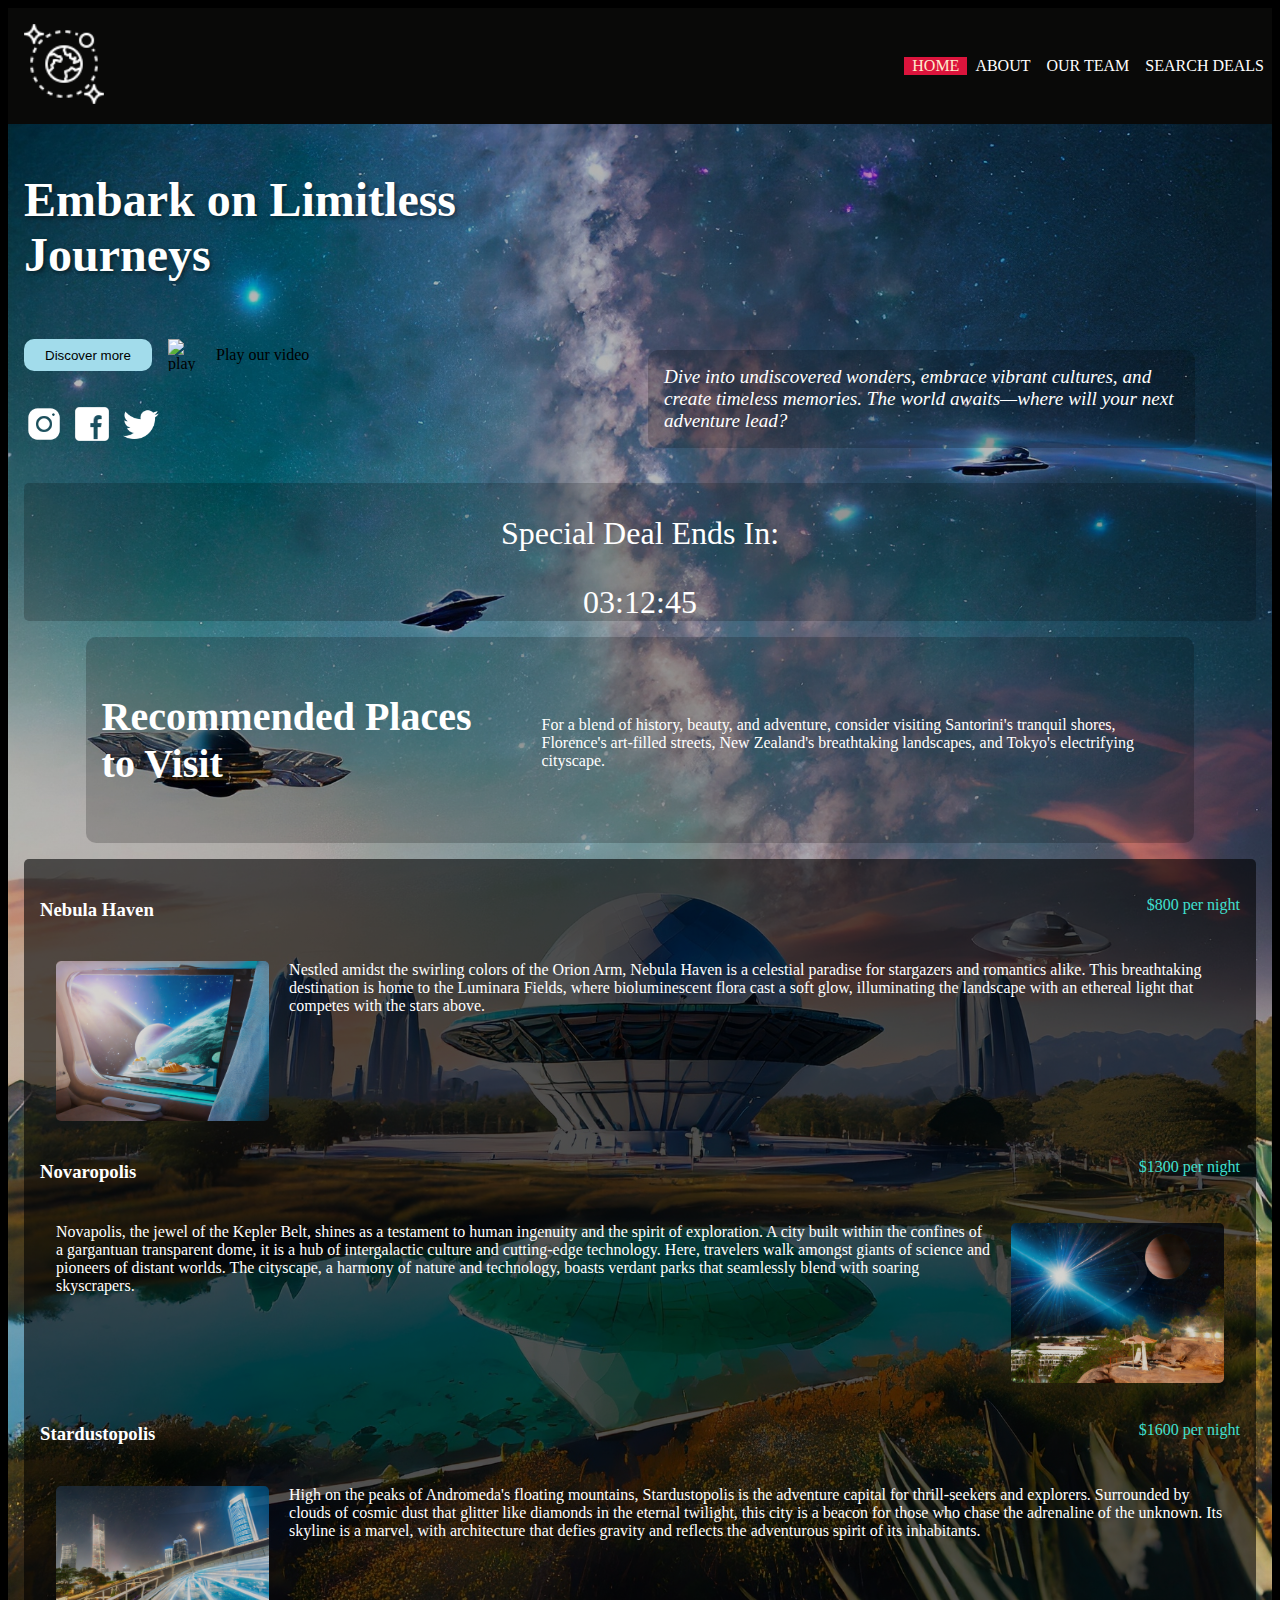
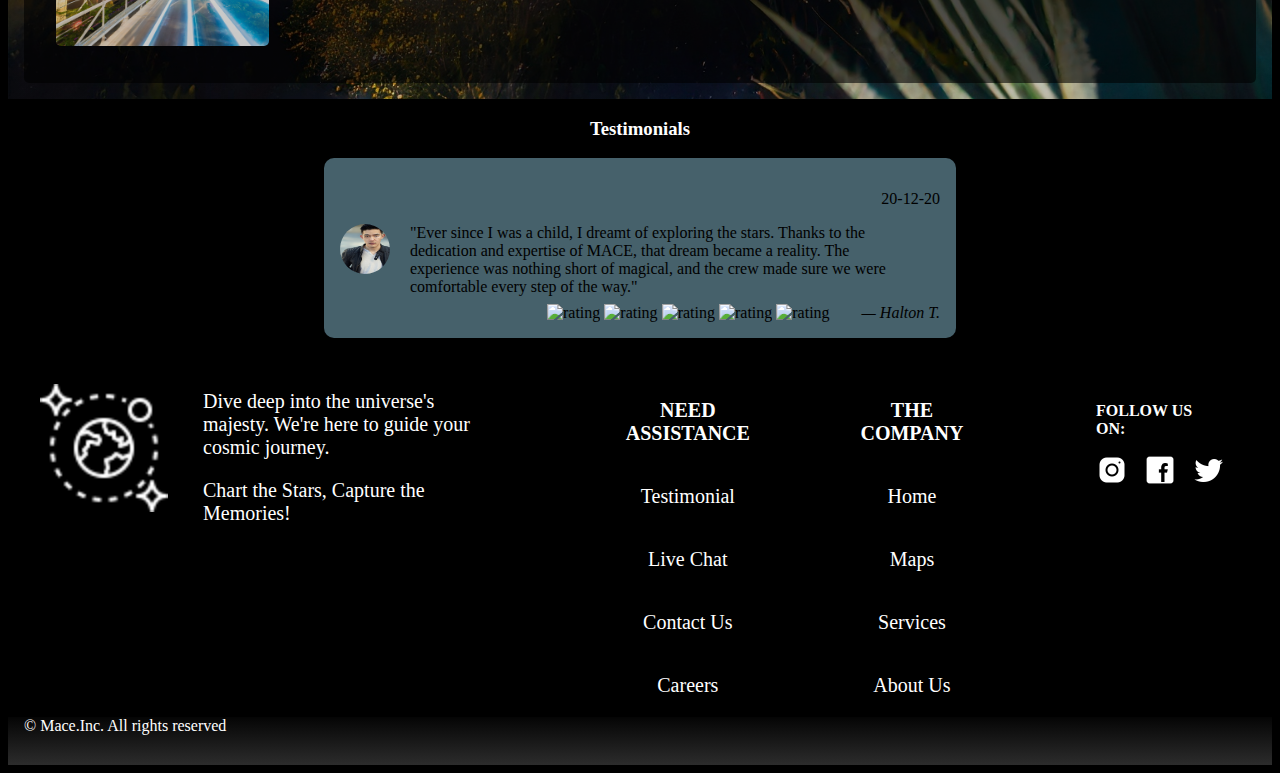
==== commit f93b1f34: "Added recommended places to visit in the index page" ====
--- a/index.html
+++ b/index.html
@@ -61,6 +61,48 @@
                     <h3 class="recommend-title">Recommended Places to Visit</h3>
                     <p class="recommend-paragraph">For a blend of history, beauty, and adventure, consider visiting Santorini's tranquil shores, Florence's art-filled streets, New Zealand's breathtaking landscapes, and Tokyo's electrifying cityscape.</p>
                 </div>
+
+                <div class="recommended-card">
+                   <div class="card-top">
+                    <h3 class="card-title">Nebula Haven</h3>
+                    <p class="card-price">
+                        $800 per night
+                    </p>
+                   </div>
+                    <div class="card-bottom">
+                        <img src="./images/deal-image9.png" alt="deal2" class="card-item">
+                        <div class="text">
+                            <p class="card-text">Nestled amidst the swirling colors of the Orion Arm, Nebula Haven is a celestial paradise for stargazers and romantics alike. This breathtaking destination is home to the Luminara Fields, where bioluminescent flora cast a soft glow, illuminating the landscape with an ethereal light that competes with the stars above.</p>
+                        </div>
+                    </div>
+
+                    <div class="card-top">
+                        <h3 class="card-title">Novaropolis</h3>
+                        <p class="card-price">
+                            $1300 per night
+                        </p>
+                    </div>
+                    <div class="card-bottom">
+                        <div class="text">
+                            <p class="card-text">Novapolis, the jewel of the Kepler Belt, shines as a testament to human ingenuity and the spirit of exploration. A city built within the confines of a gargantuan transparent dome, it is a hub of intergalactic culture and cutting-edge technology. Here, travelers walk amongst giants of science and pioneers of distant worlds. The cityscape, a harmony of nature and technology, boasts verdant parks that seamlessly blend with soaring skyscrapers.</p>
+                        </div>
+                        <img src="./images/deal-image8.png" alt="deal1" class="card-item card-item-special">
+                    </div>
+
+                    <div class="card-top">
+                        <h3 class="card-title">Stardustopolis</h3>
+                        <p class="card-price">
+                            $1600 per night
+                        </p>
+                    </div>
+                        <div class="card-bottom">
+                        <img src="./images/deal-image4.png" alt="deal3" class="card-item">
+                        <div class="text">
+                            <p class="card-text">High on the peaks of Andromeda's floating mountains, Stardustopolis is the adventure capital for thrill-seekers and explorers. Surrounded by clouds of cosmic dust that glitter like diamonds in the eternal twilight, this city is a beacon for those who chase the adrenaline of the unknown. Its skyline is a marvel, with architecture that defies gravity and reflects the adventurous spirit of its inhabitants. </p>
+                        </div>
+                    </div>
+                </div>
+                </div>
             </div>
     </main>
 
--- a/style/style.css
+++ b/style/style.css
@@ -123,7 +123,7 @@
 }
 
 .hero-container{
-    height: 100vh;
+    height: 150vh;
     padding: 1rem;
 }
 .hero-index{
@@ -265,40 +265,55 @@
    
 }
 
+.recommend-wrapper{
+  width: 90%;
+}
+
 .recommend-title{
     color: white;
     font-size: 1rem;
     width: 40%;
    
 }
-.destination-card{
-    display: flex;
-    justify-content: space-around;
-    align-items: center;
- 
-}
-.destination-items{
-    display: flex;
-    justify-content: center;
-    align-items: center;
-    width: 70%;
-}
-
-.img-ocean{
-    width: 90%;
-    height: 15rem;
-   border-radius: 5px;
-}
-
-.spotify-container{
-    width: 90%;
-  
-}
+
 .review-title-small{
   color: white;
   text-align: center;
 }
 
+.recommended-card{
+  background-color: rgba(0, 0, 0, 0.589);
+  height: 52rem;
+  width: 100%;
+  display: flex;
+  border-radius: 5px;
+  flex-direction: column;
+  align-items: center;
+  justify-content: space-evenly;
+}
+
+.card-title{
+  color: white;
+  text-align: center;
+}
+.card-item{
+  width: 16rem;
+  height: 10rem;
+  border-radius: 5px;
+  opacity: 0.8;
+  align-items: center;
+
+}
+
+.card-price{
+  color: turquoise;
+}
+ .card-item-special{
+  align-self: center;
+  }
+.card-text{
+  display: none;
+}
 
 
 /* TESTIMONIAL */
@@ -363,6 +378,11 @@
   @media (min-width: 780px) {
     /* Add your tablet-specific styles here */
     /* HERO */
+
+    .hero-container{
+      height: 175vh;
+    }
+
     .hero-title{
    font-size: 3rem;
    text-shadow: 2px 2px 4px rgba(0, 0, 0, 0.5);
@@ -406,6 +426,12 @@
 
     /* HERO RECOMMEND */
 
+    .recommended-card{
+      align-items: flex-start;
+      display: flex;
+      height: 58rem;
+      padding: 1rem;
+    }
     .recommend-container{
         align-items: baseline;
         gap: 3rem;
@@ -433,9 +459,41 @@
       width: 50%;
       margin: 0 auto; 
     }
-
-
-  }
+      /* CARD */
+
+  .card-top{
+    display: flex;
+    width: 100%;
+  justify-content: space-between;
+   }
+ 
+   .card-item{
+    align-self: flex-start;
+   }
+   .card-item-special{
+   align-self: flex-end;
+   }
+   .card-price{
+    color: turquoise;
+   }
+ 
+ 
+   .card-bottom{
+     display: flex;
+     gap: 20px;
+     padding: 1rem;
+   }
+
+   .card-text{
+    display: contents;
+    color: white;
+   }
+
+
+  }
+
+
+
  
 
 
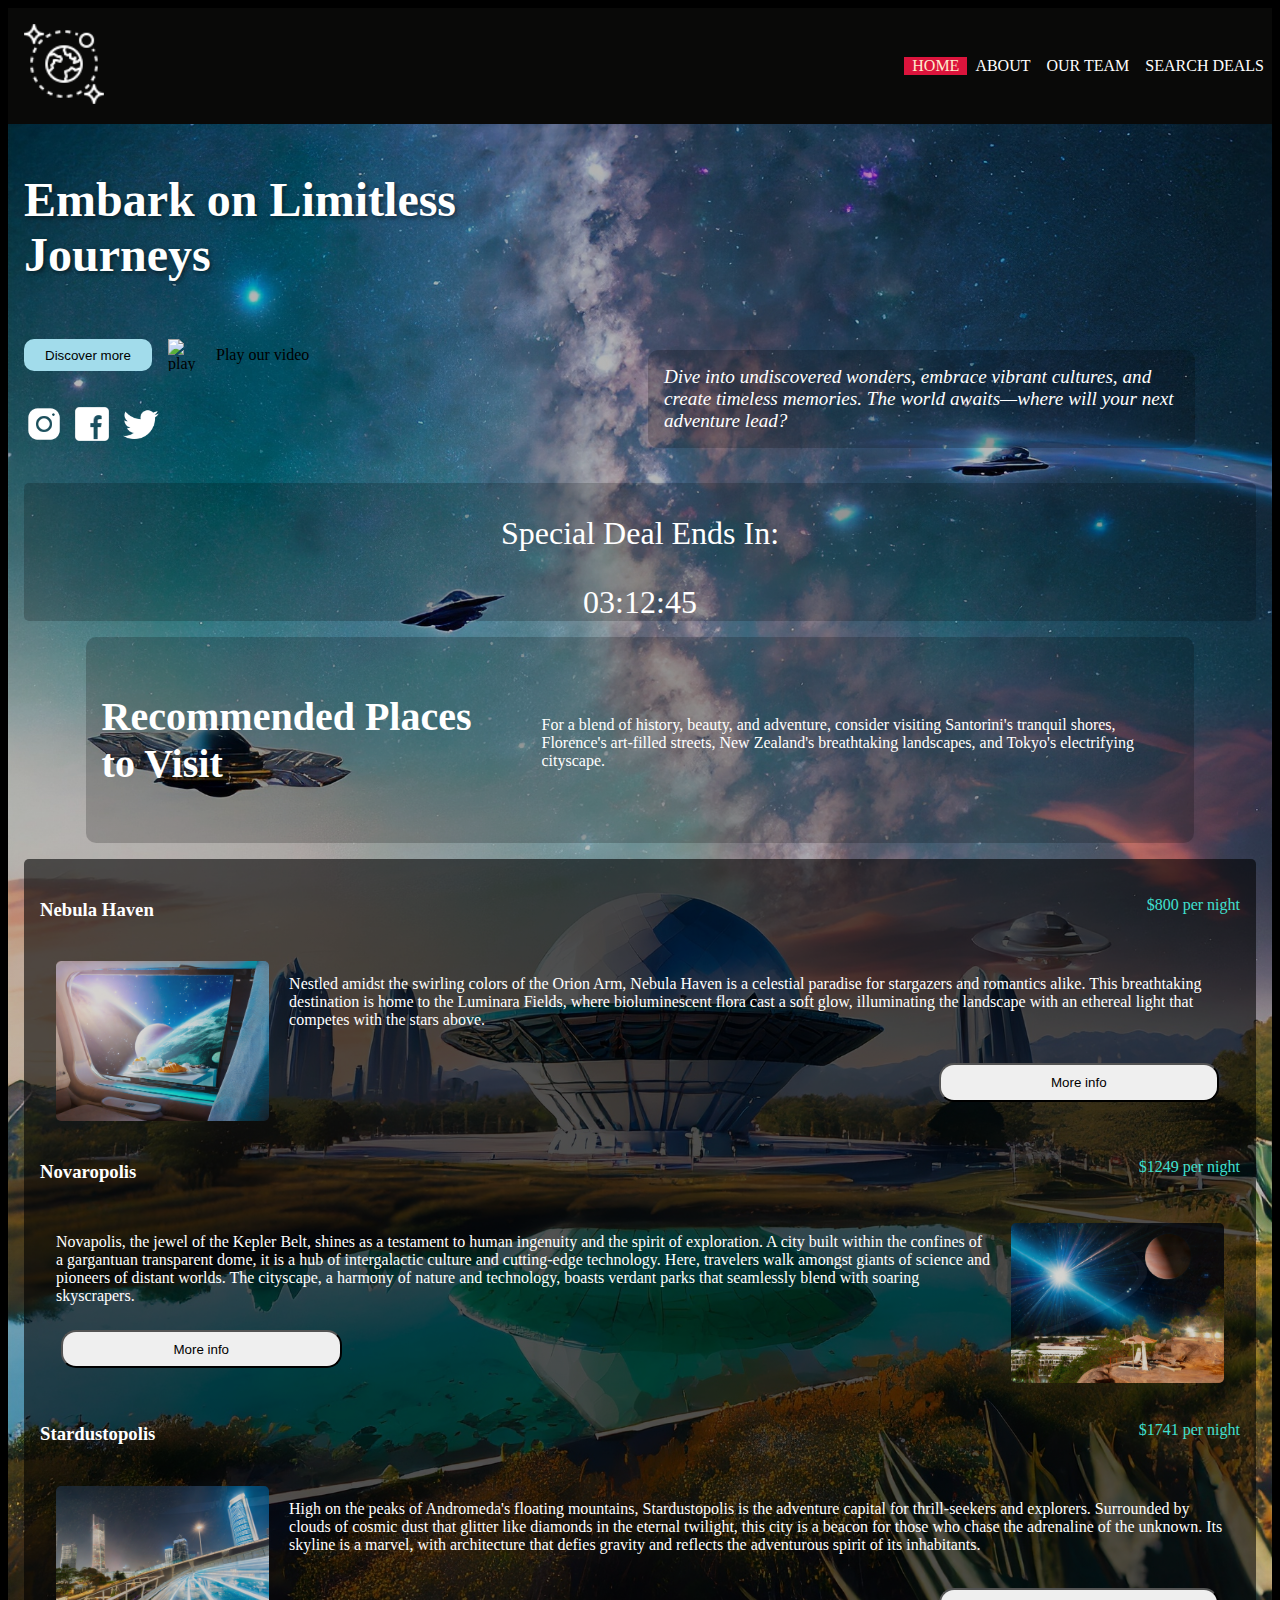
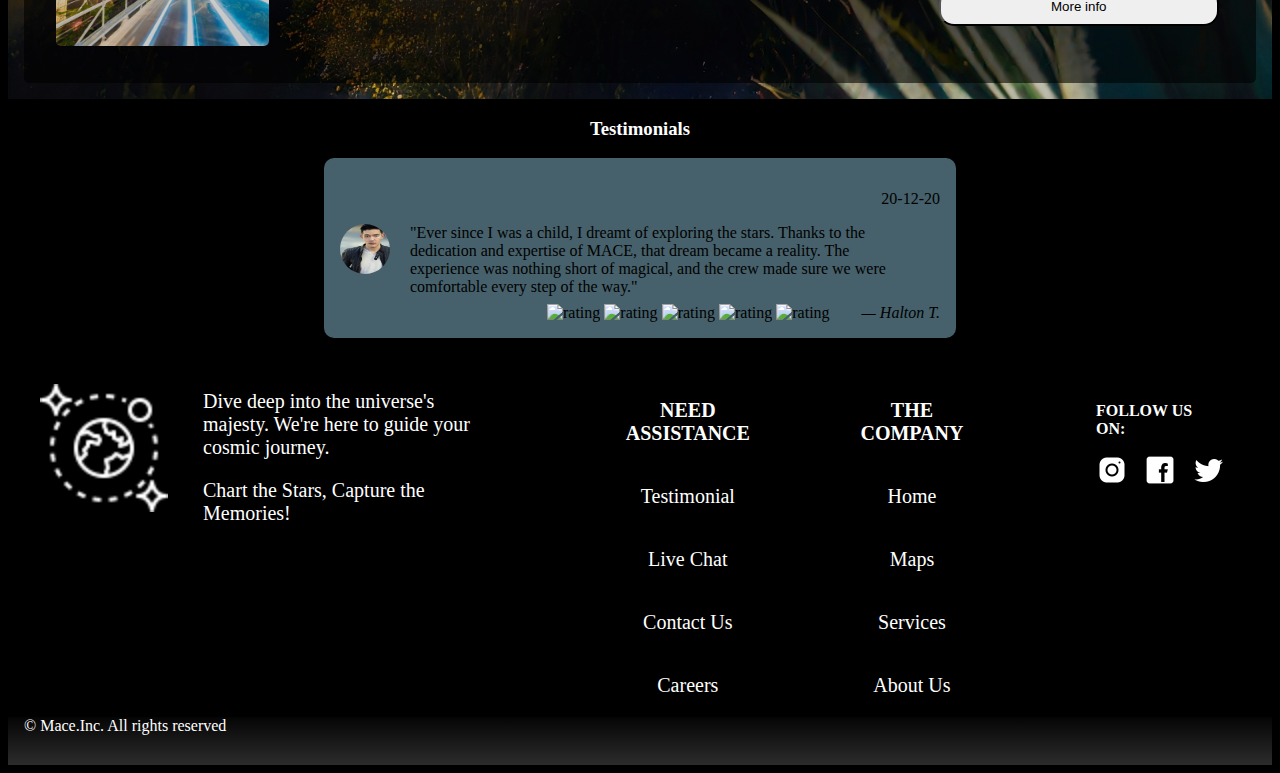
==== commit aa079da5: "Added recommendation buttons" ====
--- a/index.html
+++ b/index.html
@@ -60,6 +60,7 @@
                 <div class="recommend-container">
                     <h3 class="recommend-title">Recommended Places to Visit</h3>
                     <p class="recommend-paragraph">For a blend of history, beauty, and adventure, consider visiting Santorini's tranquil shores, Florence's art-filled streets, New Zealand's breathtaking landscapes, and Tokyo's electrifying cityscape.</p>
+              
                 </div>
 
                 <div class="recommended-card">
@@ -71,20 +72,22 @@
                    </div>
                     <div class="card-bottom">
                         <img src="./images/deal-image9.png" alt="deal2" class="card-item">
-                        <div class="text">
+                        <div class="text-wrapper">
                             <p class="card-text">Nestled amidst the swirling colors of the Orion Arm, Nebula Haven is a celestial paradise for stargazers and romantics alike. This breathtaking destination is home to the Luminara Fields, where bioluminescent flora cast a soft glow, illuminating the landscape with an ethereal light that competes with the stars above.</p>
+                            <button class="card-button">More info</button>
                         </div>
                     </div>
 
                     <div class="card-top">
                         <h3 class="card-title">Novaropolis</h3>
                         <p class="card-price">
-                            $1300 per night
+                            $1249 per night
                         </p>
                     </div>
                     <div class="card-bottom">
-                        <div class="text">
+                        <div class="text-wrapper">
                             <p class="card-text">Novapolis, the jewel of the Kepler Belt, shines as a testament to human ingenuity and the spirit of exploration. A city built within the confines of a gargantuan transparent dome, it is a hub of intergalactic culture and cutting-edge technology. Here, travelers walk amongst giants of science and pioneers of distant worlds. The cityscape, a harmony of nature and technology, boasts verdant parks that seamlessly blend with soaring skyscrapers.</p>
+                            <button class="card-button card-button-special">More info</button>
                         </div>
                         <img src="./images/deal-image8.png" alt="deal1" class="card-item card-item-special">
                     </div>
@@ -92,13 +95,14 @@
                     <div class="card-top">
                         <h3 class="card-title">Stardustopolis</h3>
                         <p class="card-price">
-                            $1600 per night
+                            $1741 per night
                         </p>
                     </div>
                         <div class="card-bottom">
                         <img src="./images/deal-image4.png" alt="deal3" class="card-item">
-                        <div class="text">
+                        <div class="text-wrapper">
                             <p class="card-text">High on the peaks of Andromeda's floating mountains, Stardustopolis is the adventure capital for thrill-seekers and explorers. Surrounded by clouds of cosmic dust that glitter like diamonds in the eternal twilight, this city is a beacon for those who chase the adrenaline of the unknown. Its skyline is a marvel, with architecture that defies gravity and reflects the adventurous spirit of its inhabitants. </p>
+                            <button class="card-button">More info</button>
                         </div>
                     </div>
                 </div>
--- a/style/style.css
+++ b/style/style.css
@@ -123,7 +123,7 @@
 }
 
 .hero-container{
-    height: 150vh;
+    height: 166vh;
     padding: 1rem;
 }
 .hero-index{
@@ -283,7 +283,7 @@
 
 .recommended-card{
   background-color: rgba(0, 0, 0, 0.589);
-  height: 52rem;
+  height: 62rem;
   width: 100%;
   display: flex;
   border-radius: 5px;
@@ -304,6 +304,11 @@
   align-items: center;
 
 }
+.text-wrapper{
+  display: flex;
+  flex-direction: column;
+  justify-content: space-around;
+}
 
 .card-price{
   color: turquoise;
@@ -314,6 +319,15 @@
 .card-text{
   display: none;
 }
+.card-button{
+  width: 60%;
+  align-self: center;
+  border-radius: 15px;
+  padding: 0.5rem;
+  margin: 5px;
+}
+
+
 
 
 /* TESTIMONIAL */
@@ -489,6 +503,17 @@
     color: white;
    }
 
+   .card-button{
+    width: 30%;
+    align-self: flex-end;
+    border-radius: 15px;
+    padding: 0.6rem;
+  }
+
+  .card-button-special{
+    align-self: flex-start;
+  }
+
 
   }
 
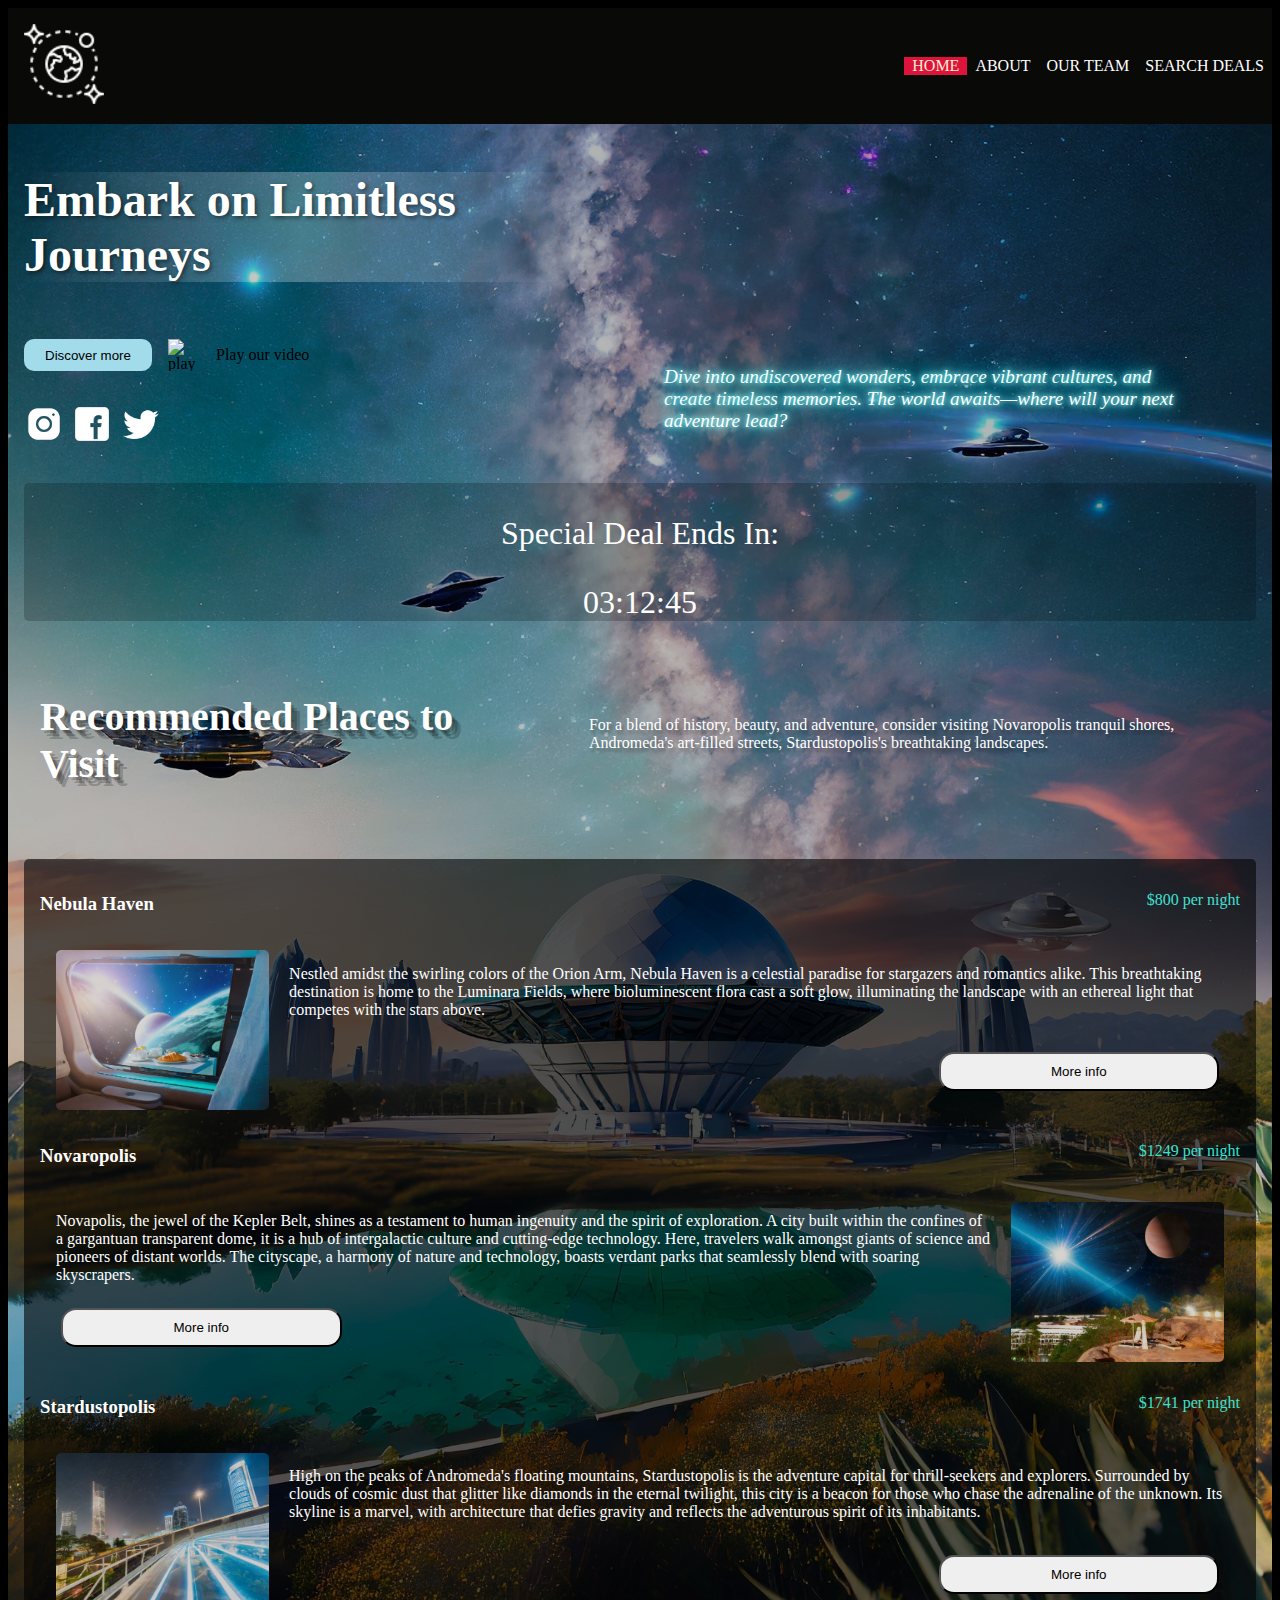
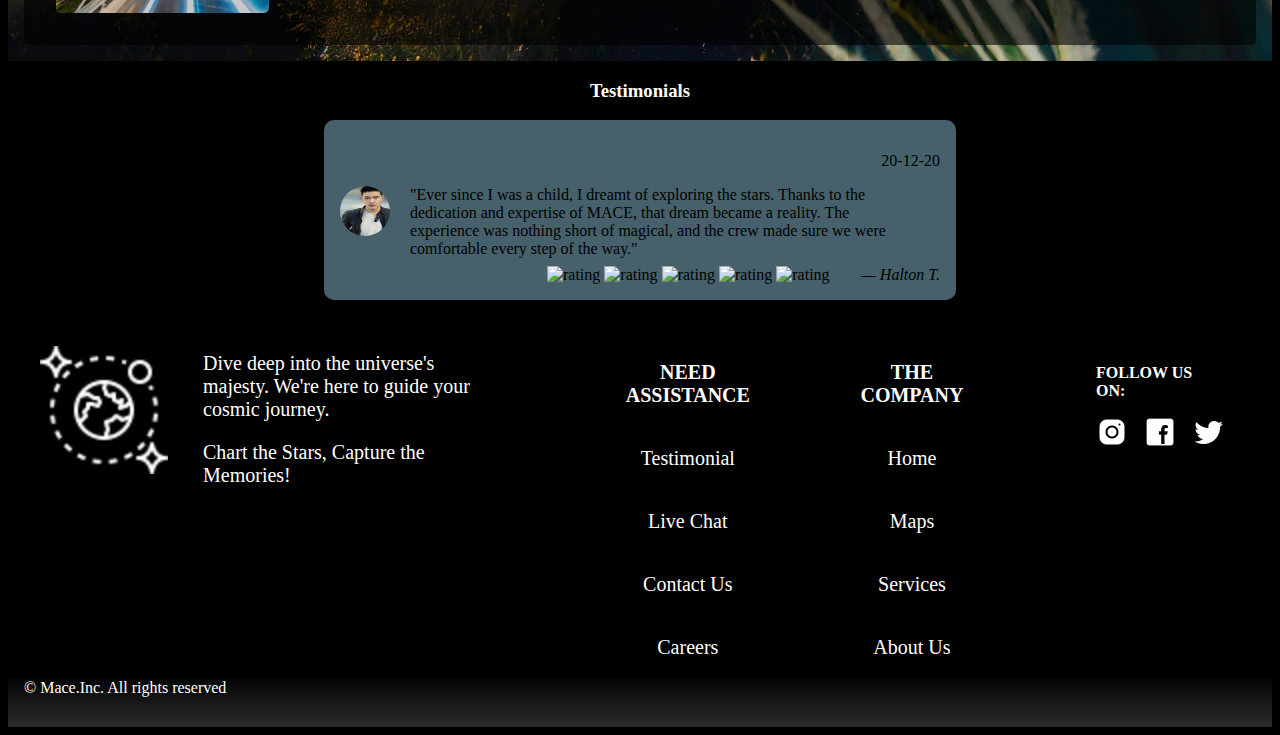
==== commit 594340ac: "CSS update" ====
--- a/index.html
+++ b/index.html
@@ -59,7 +59,7 @@
 
                 <div class="recommend-container">
                     <h3 class="recommend-title">Recommended Places to Visit</h3>
-                    <p class="recommend-paragraph">For a blend of history, beauty, and adventure, consider visiting Santorini's tranquil shores, Florence's art-filled streets, New Zealand's breathtaking landscapes, and Tokyo's electrifying cityscape.</p>
+                    <p class="recommend-paragraph">For a blend of history, beauty, and adventure, consider visiting Novaropolis tranquil shores, Andromeda's art-filled streets, Stardustopolis's breathtaking landscapes.</p>
               
                 </div>
 
@@ -84,7 +84,7 @@
                             $1249 per night
                         </p>
                     </div>
-                    <div class="card-bottom">
+                    <div class="card-bottom card-bottom-special">
                         <div class="text-wrapper">
                             <p class="card-text">Novapolis, the jewel of the Kepler Belt, shines as a testament to human ingenuity and the spirit of exploration. A city built within the confines of a gargantuan transparent dome, it is a hub of intergalactic culture and cutting-edge technology. Here, travelers walk amongst giants of science and pioneers of distant worlds. The cityscape, a harmony of nature and technology, boasts verdant parks that seamlessly blend with soaring skyscrapers.</p>
                             <button class="card-button card-button-special">More info</button>
--- a/style/style.css
+++ b/style/style.css
@@ -123,7 +123,6 @@
 }
 
 .hero-container{
-    height: 166vh;
     padding: 1rem;
 }
 .hero-index{
@@ -145,6 +144,7 @@
     align-items: center;
     color: white;
     font-size: 2rem;
+    background: linear-gradient(90deg, rgba(255,255,255,0) 0%, rgba(255, 255, 255, 0.274) 50%, rgba(255,255,255,0) 100%);
 }
 
 
@@ -225,13 +225,18 @@
     width: 80%;
     display: flex;
     align-self: flex-start;
+    text-shadow:
+    0 0 5px #8ff,
+    0 0 10px #8ff,
+    0 0 20px #8ff,
+    0 0 40px #0ff,
+    0 0 80px #0ff;
 }
 .hero-smallText{
     color: white;
-    font-size: 0.95rem;
+    font-size: 1rem;
     padding: 1rem;
     text-align: left;
-    background-color: rgba(0, 0, 0, 0.20);
     border-radius: 10px;
 
 }
@@ -251,17 +256,18 @@
     display: flex;
     flex-direction: row;
     justify-content: space-between;
-    width: 90%;
+    width: 100%;
     border-radius: 10px;
     gap: 1rem;
     padding: 1rem;
-    background-color: rgba(0, 0, 0, 0.20);
+  
 }
 
 .recommend-paragraph{
     width: 65%;
-    font-size: 0.8rem;
-    color: white;
+    font-size: 1rem;
+    color: white;
+    text-shadow: 2px 4px 3px rgba(0,0,0,0.3);
    
 }
 
@@ -271,8 +277,11 @@
 
 .recommend-title{
     color: white;
-    font-size: 1rem;
-    width: 40%;
+    font-size: 1.2rem;
+    width: 50%;
+    text-shadow: 3px 3px 0px rgba(0,0,0,0.2), 
+                 6px 6px 0px rgba(0,0,0,0.2),
+                 9px 9px 0px rgba(0,0,0,0.2); 
    
 }
 
@@ -283,7 +292,6 @@
 
 .recommended-card{
   background-color: rgba(0, 0, 0, 0.589);
-  height: 62rem;
   width: 100%;
   display: flex;
   border-radius: 5px;
@@ -319,6 +327,11 @@
 .card-text{
   display: none;
 }
+
+.card-bottom-special{
+  display: flex;
+  flex-direction: column-reverse;
+}
 .card-button{
   width: 60%;
   align-self: center;
@@ -394,7 +407,7 @@
     /* HERO */
 
     .hero-container{
-      height: 175vh;
+      /* height: 175vh; */
     }
 
     .hero-title{
@@ -443,7 +456,6 @@
     .recommended-card{
       align-items: flex-start;
       display: flex;
-      height: 58rem;
       padding: 1rem;
     }
     .recommend-container{
@@ -486,6 +498,10 @@
    }
    .card-item-special{
    align-self: flex-end;
+   }
+
+   .card-bottom-special{
+    flex-direction: initial;
    }
    .card-price{
     color: turquoise;
@@ -512,6 +528,7 @@
 
   .card-button-special{
     align-self: flex-start;
+   
   }
 
 
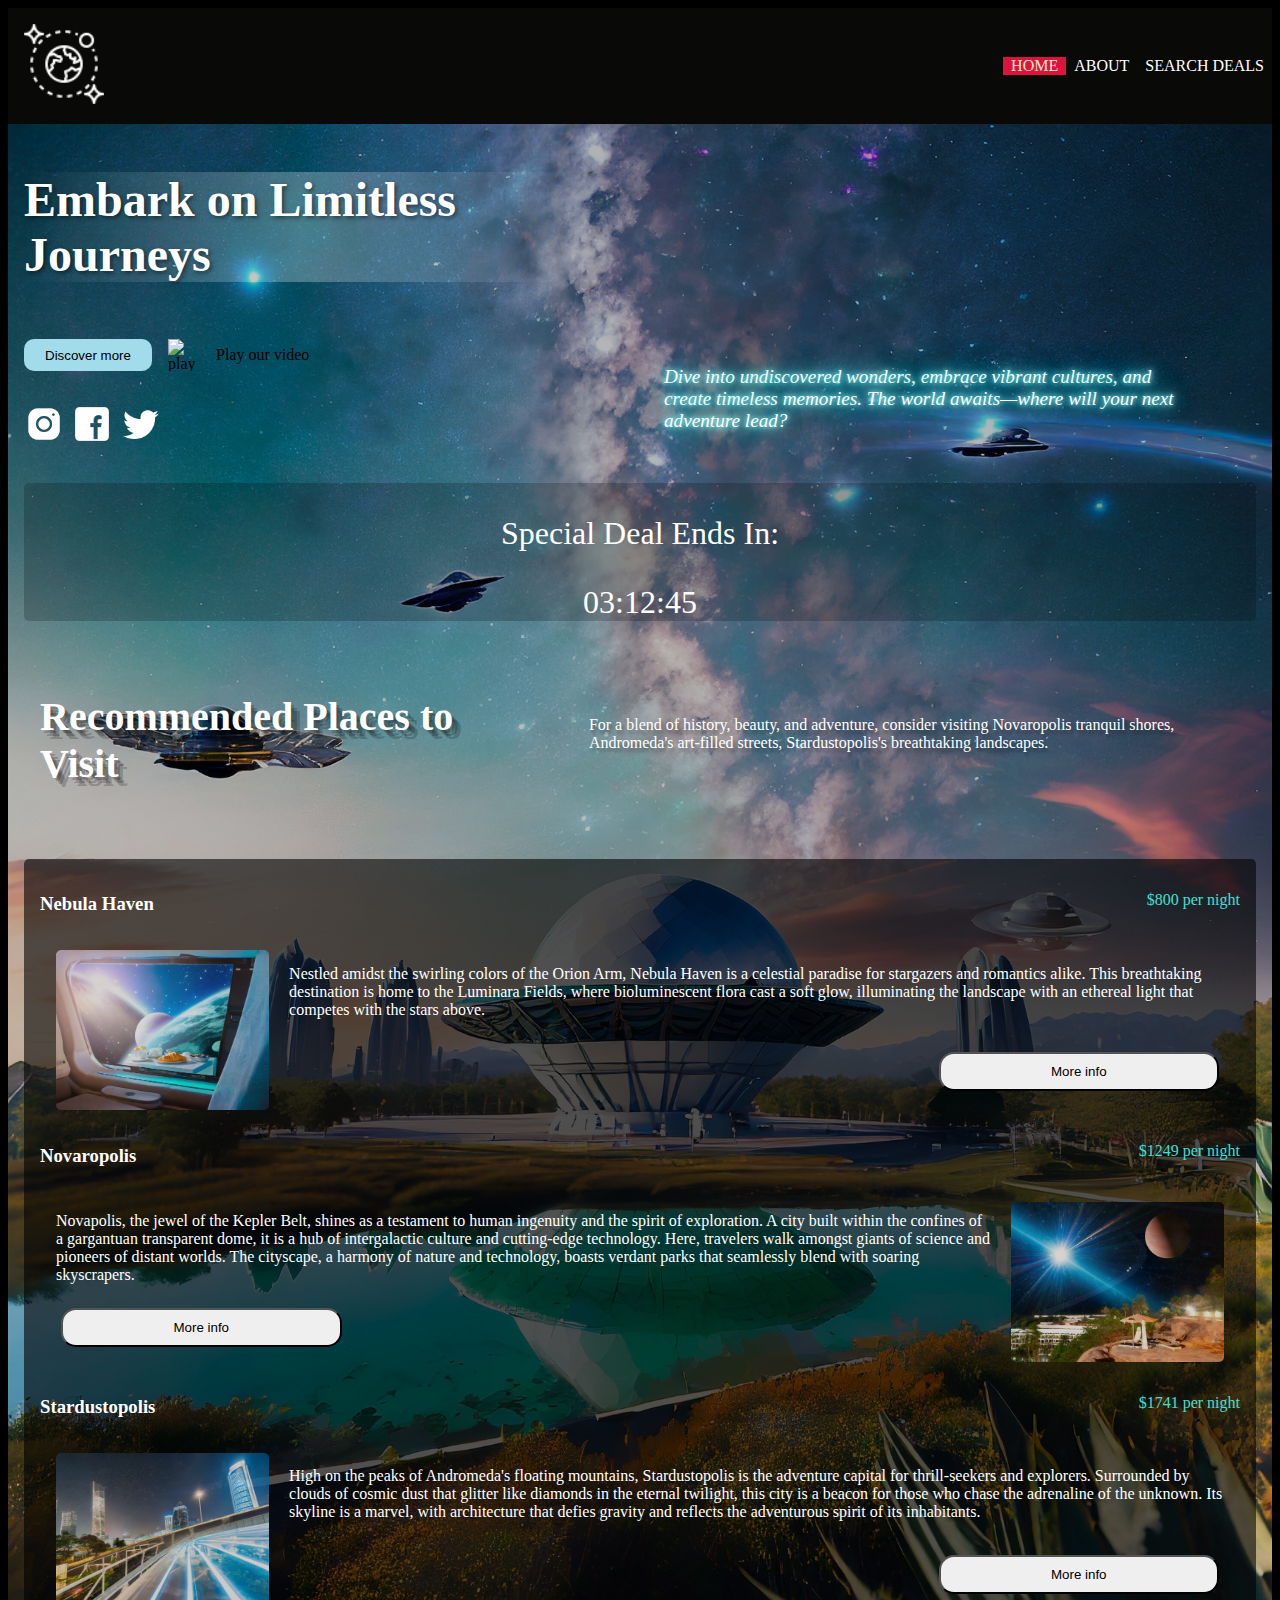
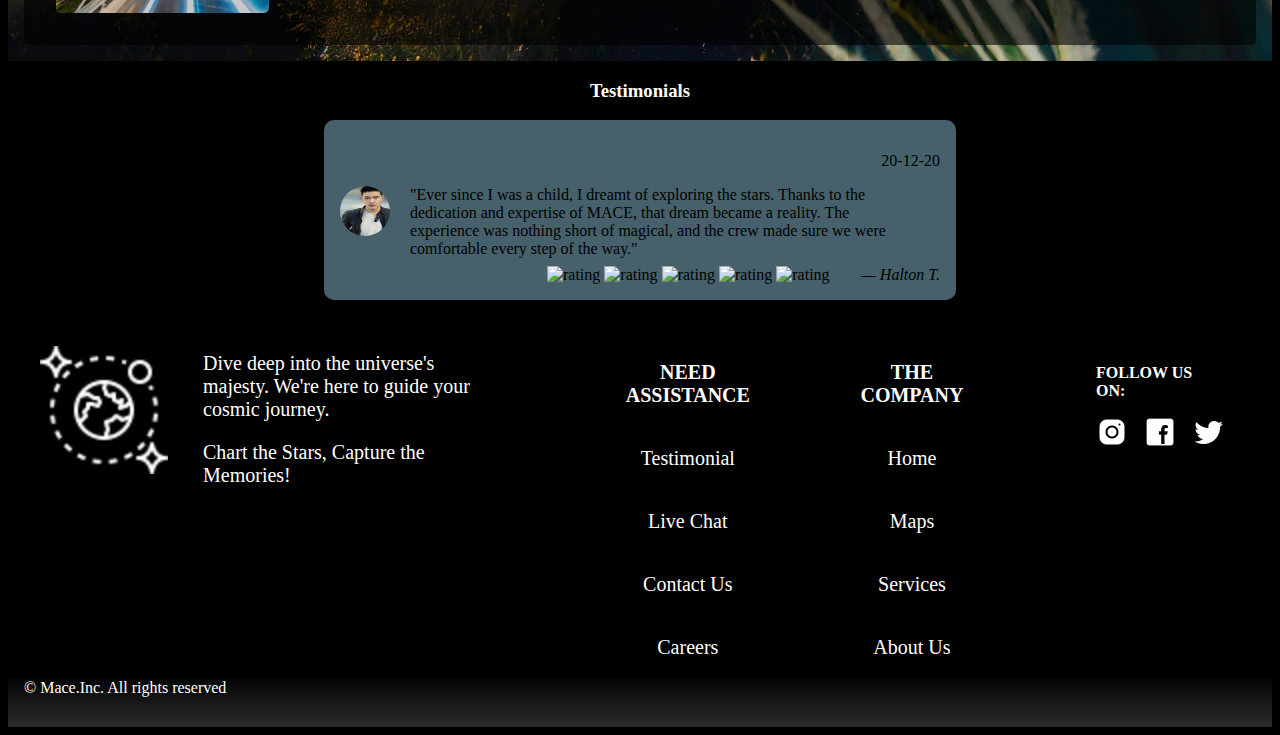
==== commit 66ab9581: "changed search-deal page to use fontawesome icon. delted nav route to our-team page" ====
--- a/index.html
+++ b/index.html
@@ -1,14 +1,16 @@
 <!DOCTYPE html>
 <html lang="en">
+
 <head>
     <meta charset="UTF-8">
     <meta name="viewport" content="width=device-width, initial-scale=1.0">
-    <link rel="stylesheet" href="./style/style.css" type="text/css" />
+    <link rel="stylesheet" href="./styles/style.css" type="text/css" />
 
     <title>Mace Travel</title>
 </head>
+
 <body class="index-body">
-    
+
     <!-- navigation code below -->
     <header class="nav-wrapper">
         <nav class="nav-container">
@@ -17,41 +19,50 @@
                 <p class="nav-item_special">Menu</p>
             </div>
             <ul class="nav-list">
-                <a href="./index.html" class="nav-link active-page"><li>Home</li></a> 
-                <a href="./about.html" class="nav-link"><li>About</li></a> 
-                <a href="./our-team.html" class="nav-link"><li>Our Team</li></a> 
-                <a href="./search-deal.html" class="nav-link"><li>Search Deals</li></a> 
+                <a href="./index.html" class="nav-link active-page">
+                    <li>Home</li>
+                </a>
+                <a href="./about.html" class="nav-link">
+                    <li>About</li>
+                </a>
+                <a href="./search-deal.html" class="nav-link">
+                    <li>Search Deals</li>
+                </a>
             </ul>
         </nav>
     </header>
     <section class="index-wrapper">
-    <!-- main content below -->
-    <main class="hero-container">
-      
+        <!-- main content below -->
+        <main class="hero-container">
+
             <div class="hero-index">
                 <div class="hero-items">
-                <h1 class="hero-title">Embark on Limitless Journeys</h1>
+                    <h1 class="hero-title">Embark on Limitless Journeys</h1>
                 </div>
                 <div class="hero-tablet">
-            <div class="hero-tabletLEFT">
-                <div class="hero-buttons">
-                    <button class="hero-button1">Discover more</button>
-                    <img src="./images/play-button.png" alt="play button" class="hero-button2">
-                    <p class="hero-text">Play our video</p>
-                </div>
-
-                <div class="hero-social">
-                    <a href="https://www.instagram.com/" class="hero-icon"><img src="./images/white-instagram.png" alt="instagram" class="hero-icon"></a>
-                    <a href="https://www.facebook.com/" class="hero-icon"><img src="./images/white-facebook.png" alt="faceboom" class="hero-icon"></a>
-                    <a href="https://twitter.com/" class="hero-icon"><img src="./images/white-twitter.png" alt="X" class="hero-icon"></a>
-                </div>
-            </div>
-            <div class="hero-tabletRIGHT">
-                <div class="hero-paragraph">
-                    <p class="hero-smallText">Dive into undiscovered wonders, embrace vibrant cultures, and create timeless memories. The world awaits—where will your next adventure lead?</p>
-                </div>
-            </div>
-        </div>
+                    <div class="hero-tabletLEFT">
+                        <div class="hero-buttons">
+                            <button class="hero-button1">Discover more</button>
+                            <img src="./images/play-button.png" alt="play button" class="hero-button2">
+                            <p class="hero-text">Play our video</p>
+                        </div>
+
+                        <div class="hero-social">
+                            <a href="https://www.instagram.com/" class="hero-icon"><img
+                                    src="./images/white-instagram.png" alt="instagram" class="hero-icon"></a>
+                            <a href="https://www.facebook.com/" class="hero-icon"><img src="./images/white-facebook.png"
+                                    alt="faceboom" class="hero-icon"></a>
+                            <a href="https://twitter.com/" class="hero-icon"><img src="./images/white-twitter.png"
+                                    alt="X" class="hero-icon"></a>
+                        </div>
+                    </div>
+                    <div class="hero-tabletRIGHT">
+                        <div class="hero-paragraph">
+                            <p class="hero-smallText">Dive into undiscovered wonders, embrace vibrant cultures, and
+                                create timeless memories. The world awaits—where will your next adventure lead?</p>
+                        </div>
+                    </div>
+                </div>
                 <div class="hero-countdown">
                     <p class="hero-countText">Special Deal Ends In:</p>
                     <span class="countdown-time hero-countText">03:12:45</span>
@@ -59,21 +70,26 @@
 
                 <div class="recommend-container">
                     <h3 class="recommend-title">Recommended Places to Visit</h3>
-                    <p class="recommend-paragraph">For a blend of history, beauty, and adventure, consider visiting Novaropolis tranquil shores, Andromeda's art-filled streets, Stardustopolis's breathtaking landscapes.</p>
-              
+                    <p class="recommend-paragraph">For a blend of history, beauty, and adventure, consider visiting
+                        Novaropolis tranquil shores, Andromeda's art-filled streets, Stardustopolis's breathtaking
+                        landscapes.</p>
+
                 </div>
 
                 <div class="recommended-card">
-                   <div class="card-top">
-                    <h3 class="card-title">Nebula Haven</h3>
-                    <p class="card-price">
-                        $800 per night
-                    </p>
-                   </div>
+                    <div class="card-top">
+                        <h3 class="card-title">Nebula Haven</h3>
+                        <p class="card-price">
+                            $800 per night
+                        </p>
+                    </div>
                     <div class="card-bottom">
                         <img src="./images/deal-image9.png" alt="deal2" class="card-item">
                         <div class="text-wrapper">
-                            <p class="card-text">Nestled amidst the swirling colors of the Orion Arm, Nebula Haven is a celestial paradise for stargazers and romantics alike. This breathtaking destination is home to the Luminara Fields, where bioluminescent flora cast a soft glow, illuminating the landscape with an ethereal light that competes with the stars above.</p>
+                            <p class="card-text">Nestled amidst the swirling colors of the Orion Arm, Nebula Haven is a
+                                celestial paradise for stargazers and romantics alike. This breathtaking destination is
+                                home to the Luminara Fields, where bioluminescent flora cast a soft glow, illuminating
+                                the landscape with an ethereal light that competes with the stars above.</p>
                             <button class="card-button">More info</button>
                         </div>
                     </div>
@@ -86,7 +102,12 @@
                     </div>
                     <div class="card-bottom card-bottom-special">
                         <div class="text-wrapper">
-                            <p class="card-text">Novapolis, the jewel of the Kepler Belt, shines as a testament to human ingenuity and the spirit of exploration. A city built within the confines of a gargantuan transparent dome, it is a hub of intergalactic culture and cutting-edge technology. Here, travelers walk amongst giants of science and pioneers of distant worlds. The cityscape, a harmony of nature and technology, boasts verdant parks that seamlessly blend with soaring skyscrapers.</p>
+                            <p class="card-text">Novapolis, the jewel of the Kepler Belt, shines as a testament to human
+                                ingenuity and the spirit of exploration. A city built within the confines of a
+                                gargantuan transparent dome, it is a hub of intergalactic culture and cutting-edge
+                                technology. Here, travelers walk amongst giants of science and pioneers of distant
+                                worlds. The cityscape, a harmony of nature and technology, boasts verdant parks that
+                                seamlessly blend with soaring skyscrapers.</p>
                             <button class="card-button card-button-special">More info</button>
                         </div>
                         <img src="./images/deal-image8.png" alt="deal1" class="card-item card-item-special">
@@ -98,105 +119,115 @@
                             $1741 per night
                         </p>
                     </div>
-                        <div class="card-bottom">
+                    <div class="card-bottom">
                         <img src="./images/deal-image4.png" alt="deal3" class="card-item">
                         <div class="text-wrapper">
-                            <p class="card-text">High on the peaks of Andromeda's floating mountains, Stardustopolis is the adventure capital for thrill-seekers and explorers. Surrounded by clouds of cosmic dust that glitter like diamonds in the eternal twilight, this city is a beacon for those who chase the adrenaline of the unknown. Its skyline is a marvel, with architecture that defies gravity and reflects the adventurous spirit of its inhabitants. </p>
+                            <p class="card-text">High on the peaks of Andromeda's floating mountains, Stardustopolis is
+                                the adventure capital for thrill-seekers and explorers. Surrounded by clouds of cosmic
+                                dust that glitter like diamonds in the eternal twilight, this city is a beacon for those
+                                who chase the adrenaline of the unknown. Its skyline is a marvel, with architecture that
+                                defies gravity and reflects the adventurous spirit of its inhabitants. </p>
                             <button class="card-button">More info</button>
                         </div>
                     </div>
                 </div>
-                </div>
-            </div>
-    </main>
+            </div>
+            </div>
+        </main>
 
     </section>
-    
-   
+
+
 
     <section class="testimonial">
         <h3 class="review-title-small">Testimonials</h3>
-   
-    <div class="testimonial-wrapper">
-        <div class="testimonials-container">
-            <p class="date">20-12-20</p>
-            <div class="testimonial-card">
-                <img src="./images/everest-shi.jpg.png" alt="Person Name" class="testimonial-image"/>
-                <blockquote class="testimonial-quote">
-                    "Ever since I was a child, I dreamt of exploring the stars. Thanks to the dedication and expertise of MACE, that dream became a reality. The experience was nothing short of magical, and the crew made sure we were comfortable every step of the way."
-                </blockquote>
-            </div>
-            <div class="testimonial-bottom">
-                <div class="star">
-                <img src="./images/star.png" alt="rating" class="testimonial-star">
-                <img src="./images/star.png" alt="rating" class="testimonial-star">
-                <img src="./images/star.png" alt="rating" class="testimonial-star">
-                <img src="./images/star.png" alt="rating" class="testimonial-star">
-                <img src="./images/star.png" alt="rating" class="testimonial-star">
-            </div>
-            <cite class="testimonial-author">— Halton T.</cite>
-        </div>
-
-        
-           
-            
-                
-        </div>
-
-        <div class="testimonials-container">
-            <p class="date">14-12-80</p>
-            <div class="testimonial-card">
-                <img src="./images/alex-fang.jpg" alt="Person Name" class="testimonial-image"/>
-                <blockquote class="testimonial-quote">
-                    "The zero-gravity experience designed by MACE was beyond my wildest dreams! Floating among the stars, while completely safe and comfortable, is something I'll treasure for a lifetime. Highly recommend their tours to any stargazer out there."
-                </blockquote>
-            </div>
-            <div class="testimonial-bottom">
-                <div class="star">
-                <img src="./images/star.png" alt="rating" class="testimonial-star">
-                <img src="./images/star.png" alt="rating" class="testimonial-star">
-                <img src="./images/star.png" alt="rating" class="testimonial-star">
-                <img src="./images/star.png" alt="rating" class="testimonial-star">
-                <img src="./images/star.png" alt="rating" class="testimonial-star">
-            </div>
-            <cite class="testimonial-author">— Leo R.</cite>
-        </div>
-
-        
-           
-            
-                
-        </div>
-
-        <div class="testimonials-container">
-            <p class="date">23-12-80</p>
-            <div class="testimonial-card">
-                <img src="./images/carissa-ward.jpeg" alt="Person Name" class="testimonial-image"/>
-                <blockquote class="testimonial-quote">
-                    "MACE has revolutionized the way we see the universe. Their state-of-the-art spacecrafts and knowledgeable guides have made my journey through the cosmos an unforgettable adventure. I'm already planning my next trip with them!"
-                </blockquote>
-            </div>
-            <div class="testimonial-bottom">
-                <div class="star">
-                <img src="./images/star.png" alt="rating" class="testimonial-star">
-                <img src="./images/star.png" alt="rating" class="testimonial-star">
-                <img src="./images/star.png" alt="rating" class="testimonial-star">
-                <img src="./images/star.png" alt="rating" class="testimonial-star">
-                <img src="./images/star.png" alt="rating" class="testimonial-star">
-            </div>
-            <cite class="testimonial-author">— Priya G.</cite>
-        </div>
-
-        
-           
-            
-                
-        </div>
-    </div>
-
-        </div>
-        
-        
+
+        <div class="testimonial-wrapper">
+            <div class="testimonials-container">
+                <p class="date">20-12-20</p>
+                <div class="testimonial-card">
+                    <img src="./images/everest-shi.jpg.png" alt="Person Name" class="testimonial-image" />
+                    <blockquote class="testimonial-quote">
+                        "Ever since I was a child, I dreamt of exploring the stars. Thanks to the dedication and
+                        expertise of MACE, that dream became a reality. The experience was nothing short of magical, and
+                        the crew made sure we were comfortable every step of the way."
+                    </blockquote>
+                </div>
+                <div class="testimonial-bottom">
+                    <div class="star">
+                        <img src="./images/star.png" alt="rating" class="testimonial-star">
+                        <img src="./images/star.png" alt="rating" class="testimonial-star">
+                        <img src="./images/star.png" alt="rating" class="testimonial-star">
+                        <img src="./images/star.png" alt="rating" class="testimonial-star">
+                        <img src="./images/star.png" alt="rating" class="testimonial-star">
+                    </div>
+                    <cite class="testimonial-author">— Halton T.</cite>
+                </div>
+
+
+
+
+
+            </div>
+
+            <div class="testimonials-container">
+                <p class="date">14-12-80</p>
+                <div class="testimonial-card">
+                    <img src="./images/alex-fang.jpg" alt="Person Name" class="testimonial-image" />
+                    <blockquote class="testimonial-quote">
+                        "The zero-gravity experience designed by MACE was beyond my wildest dreams! Floating among the
+                        stars, while completely safe and comfortable, is something I'll treasure for a lifetime. Highly
+                        recommend their tours to any stargazer out there."
+                    </blockquote>
+                </div>
+                <div class="testimonial-bottom">
+                    <div class="star">
+                        <img src="./images/star.png" alt="rating" class="testimonial-star">
+                        <img src="./images/star.png" alt="rating" class="testimonial-star">
+                        <img src="./images/star.png" alt="rating" class="testimonial-star">
+                        <img src="./images/star.png" alt="rating" class="testimonial-star">
+                        <img src="./images/star.png" alt="rating" class="testimonial-star">
+                    </div>
+                    <cite class="testimonial-author">— Leo R.</cite>
+                </div>
+
+
+
+
+
+            </div>
+
+            <div class="testimonials-container">
+                <p class="date">23-12-80</p>
+                <div class="testimonial-card">
+                    <img src="./images/carissa-ward.jpeg" alt="Person Name" class="testimonial-image" />
+                    <blockquote class="testimonial-quote">
+                        "MACE has revolutionized the way we see the universe. Their state-of-the-art spacecrafts and
+                        knowledgeable guides have made my journey through the cosmos an unforgettable adventure. I'm
+                        already planning my next trip with them!"
+                    </blockquote>
+                </div>
+                <div class="testimonial-bottom">
+                    <div class="star">
+                        <img src="./images/star.png" alt="rating" class="testimonial-star">
+                        <img src="./images/star.png" alt="rating" class="testimonial-star">
+                        <img src="./images/star.png" alt="rating" class="testimonial-star">
+                        <img src="./images/star.png" alt="rating" class="testimonial-star">
+                        <img src="./images/star.png" alt="rating" class="testimonial-star">
+                    </div>
+                    <cite class="testimonial-author">— Priya G.</cite>
+                </div>
+
+
+
+
+
+            </div>
+        </div>
+
+        </div>
+
+
     </section>
 
     <footer>
@@ -205,40 +236,45 @@
             <div class="footer-top">
                 <img src="./images/sparkle1.png" alt="logo" class="footer-img">
                 <div class="footer-middle">
-                <p class="footer-text">Dive deep into the universe's majesty. We're here to guide your cosmic journey.</p>
-                <p class="footer-text">Chart the Stars, Capture the Memories! </p>
-            </div>
+                    <p class="footer-text">Dive deep into the universe's majesty. We're here to guide your cosmic
+                        journey.</p>
+                    <p class="footer-text">Chart the Stars, Capture the Memories! </p>
+                </div>
             </div>
             <div class="footer-wrapper">
-            <div class="footer-items">
-                <h3 class="footer-title">NEED ASSISTANCE</h3>
-                <p class="footer-smtext">Testimonial</p>
-                <p class="footer-smtext">Live Chat</p>
-                <p class="footer-smtext">Contact Us</p>
-                <p class="footer-smtext">Careers</p>
-            </div>
-            <div class="footer-items">
-                <h3 class="footer-title">THE COMPANY</h3>
-                <p class="footer-smtext">Home</p>
-                <p class="footer-smtext">Maps</p>
-                <p class="footer-smtext">Services</p>
-                <p class="footer-smtext">About Us</p>
-            </div>
-        </div>
-        
-        <div class="footer-bottom">
-            <h3 class="social-title">FOLLOW US ON:</h3>
-            <div class="footer-social">
-               <a href="www.instagram.com" class="social-icon"><img src="./images/white-instagram.png" alt="" class="social-icon"></a> 
-               <a href="www.facebook.com" class="social-icon"><img src="./images/white-facebook.png" alt="" class="social-icon"></a> 
-               <a href="www.twitter.com" class="social-icon"><img src="./images/white-twitter.png" alt="" class="social-icon"></a> 
-            </div>
-        </div>
-    </div>
-    <div class="footer-last">
-        <p class="footer-txt">&copy;  Mace.Inc. All rights reserved</p>
-    </div>
+                <div class="footer-items">
+                    <h3 class="footer-title">NEED ASSISTANCE</h3>
+                    <p class="footer-smtext">Testimonial</p>
+                    <p class="footer-smtext">Live Chat</p>
+                    <p class="footer-smtext">Contact Us</p>
+                    <p class="footer-smtext">Careers</p>
+                </div>
+                <div class="footer-items">
+                    <h3 class="footer-title">THE COMPANY</h3>
+                    <p class="footer-smtext">Home</p>
+                    <p class="footer-smtext">Maps</p>
+                    <p class="footer-smtext">Services</p>
+                    <p class="footer-smtext">About Us</p>
+                </div>
+            </div>
+
+            <div class="footer-bottom">
+                <h3 class="social-title">FOLLOW US ON:</h3>
+                <div class="footer-social">
+                    <a href="www.instagram.com" class="social-icon"><img src="./images/white-instagram.png" alt=""
+                            class="social-icon"></a>
+                    <a href="www.facebook.com" class="social-icon"><img src="./images/white-facebook.png" alt=""
+                            class="social-icon"></a>
+                    <a href="www.twitter.com" class="social-icon"><img src="./images/white-twitter.png" alt=""
+                            class="social-icon"></a>
+                </div>
+            </div>
+        </div>
+        <div class="footer-last">
+            <p class="footer-txt">&copy; Mace.Inc. All rights reserved</p>
+        </div>
     </footer>
     <script type="module" crossorigin="anonymous" src="./script/index.js"></script>
 </body>
+
 </html>--- a/styles/style.css
+++ b/styles/style.css
@@ -0,0 +1,1236 @@
+@charset "utf-8";
+/* basic cross-page styling below, like body width
+footer etc. */
+/* CSS Reset */
+html {
+  box-sizing: border-box;
+}
+*,
+*:before,
+*:after {
+  box-sizing: inherit;
+}
+/* navigation bar styling below */
+
+/* Styles for screens smaller than 320px (Mobile) DEFAULT*/
+/* Add your mobile-specific styles here */
+
+.nav-wrapper {
+  background-color: black;
+}
+
+.nav-container {
+  display: flex;
+  justify-content: space-between;
+  flex-direction: column;
+  background-color: rgba(231, 221, 205, 0.041);
+}
+.nav-top {
+  display: flex;
+  justify-content: space-between;
+  padding: 1rem;
+}
+
+.nav-list {
+  list-style-type: none;
+  width: 100%;
+  padding: 0;
+  text-align: center;
+  align-content: center;
+  display: none;
+  color: white;
+}
+.nav-item_special {
+  display: flex;
+  align-items: center;
+  text-transform: uppercase;
+  color: white;
+}
+
+.show .nav-list {
+  display: block;
+}
+
+.nav-link {
+  text-decoration: none;
+  text-transform: uppercase;
+  color: white;
+}
+
+.active-page {
+  color: dimgrey;
+}
+
+.logo {
+  height: 5rem;
+}
+
+/* Styles for screen 780px (Tablet) */
+@media (min-width: 780px) {
+  /* Add your tablet-specific styles here */
+  .nav-container {
+    display: flex;
+    justify-content: space-between;
+    flex-direction: row;
+  }
+  .nav-list {
+    display: contents;
+    list-style-type: none;
+    display: flex;
+    flex-direction: row;
+    justify-content: flex-end;
+    align-items: center;
+  }
+
+  .nav-link {
+    padding-left: 0.5em;
+    padding-right: 0.5em;
+  }
+
+  .nav-item_special {
+    display: none;
+  }
+  .nav-top {
+    display: inline;
+  }
+
+  .active-page {
+    background-color: crimson;
+    color: blanchedalmond;
+  }
+}
+
+/* Styles for screens larger than or equal to 1200px (Desktop) */
+@media (min-width: 1200px) {
+  /* Add your desktop-specific styles here */
+  .nav-list {
+    display: flex;
+  }
+}
+
+/* index page styling below */
+
+.index-body {
+  background-color: black;
+}
+
+.index-wrapper {
+  background-image: linear-gradient(rgba(0, 0, 0, 0.3), rgba(0, 0, 0, 0.2)),
+    url(../images/lush.jpg);
+  background-size: cover;
+  background-position: center center;
+}
+
+.hero-container {
+  padding: 1rem;
+}
+.hero-index {
+  display: flex;
+  flex-direction: column;
+  justify-content: flex-start;
+  align-items: center;
+  height: 100%;
+  background-repeat: no-repeat;
+  background-size: cover;
+  position: relative;
+  gap: 1rem;
+}
+
+.hero-title {
+  text-align: left;
+  align-items: center;
+  color: white;
+  font-size: 2rem;
+  background: linear-gradient(
+    90deg,
+    rgba(255, 255, 255, 0) 0%,
+    rgba(255, 255, 255, 0.274) 50%,
+    rgba(255, 255, 255, 0) 100%
+  );
+}
+
+.hero-text {
+  width: 60%;
+}
+
+.hero-tablet {
+  display: flex;
+  flex-direction: column;
+  gap: 1rem;
+}
+
+.hero-tabletLEFT {
+  display: flex;
+  flex-direction: column;
+  gap: 1.5rem;
+}
+
+.destination-container {
+  display: flex;
+  flex-direction: column;
+  width: 80%;
+  justify-content: center;
+}
+.hero-items {
+  display: flex;
+  flex-direction: column;
+}
+
+.hero-buttons {
+  display: flex;
+  justify-content: space-between;
+  align-items: center;
+  width: 100%;
+  align-self: flex-start;
+  gap: 1rem;
+}
+.hero-button1 {
+  width: 8rem;
+  height: 2rem;
+  background-color: rgb(162, 220, 235);
+  border-radius: 10px;
+  border: 0;
+}
+
+.hero-button1:hover {
+  background-color: rgb(142, 200, 215);
+  cursor: pointer;
+  transform: scale(1.05);
+  transition: all 0.3s ease;
+}
+
+.hero-button2 {
+  width: 2rem;
+  height: 2rem;
+}
+
+.hero-social {
+  display: flex;
+  gap: 0.5rem;
+  align-self: flex-start;
+}
+.hero-icon {
+  width: 1.5rem;
+  height: 1.5rem;
+}
+
+.hero-icon:hover {
+  transform: scale(1.1);
+  transition: all 0.3s ease;
+}
+
+.hero-paragraph {
+  width: 80%;
+  display: flex;
+  align-self: flex-start;
+  text-shadow: 0 0 5px #8ff, 0 0 10px #8ff, 0 0 20px #8ff, 0 0 40px #0ff,
+    0 0 80px #0ff;
+}
+.hero-smallText {
+  color: white;
+  font-size: 1rem;
+  padding: 1rem;
+  text-align: left;
+  border-radius: 10px;
+}
+.hero-countdown {
+  background-color: rgba(0, 0, 0, 0.2);
+  text-align: center;
+  border-radius: 5px;
+}
+
+.hero-countText {
+  color: white;
+  font-size: 1.5rem;
+}
+
+.recommend-container {
+  display: flex;
+  flex-direction: row;
+  justify-content: space-between;
+  width: 100%;
+  border-radius: 10px;
+  gap: 1rem;
+  padding: 1rem;
+}
+
+.recommend-paragraph {
+  width: 65%;
+  font-size: 1rem;
+  color: white;
+  text-shadow: 2px 4px 3px rgba(0, 0, 0, 0.3);
+}
+
+.recommend-wrapper {
+  width: 90%;
+}
+
+.recommend-title {
+  color: white;
+  font-size: 1.2rem;
+  width: 50%;
+  text-shadow: 3px 3px 0px rgba(0, 0, 0, 0.2), 6px 6px 0px rgba(0, 0, 0, 0.2),
+    9px 9px 0px rgba(0, 0, 0, 0.2);
+}
+
+.review-title-small {
+  color: white;
+  text-align: center;
+}
+
+.recommended-card {
+  background-color: rgba(0, 0, 0, 0.589);
+  width: 100%;
+  display: flex;
+  border-radius: 5px;
+  flex-direction: column;
+  align-items: center;
+  justify-content: space-evenly;
+}
+
+.card-title {
+  color: white;
+  text-align: center;
+}
+.card-item {
+  width: 16rem;
+  height: 10rem;
+  border-radius: 5px;
+  opacity: 0.8;
+  align-items: center;
+}
+.text-wrapper {
+  display: flex;
+  flex-direction: column;
+  justify-content: space-around;
+}
+
+.card-price {
+  color: turquoise;
+}
+.card-item-special {
+  align-self: center;
+}
+.card-text {
+  display: none;
+}
+
+.card-bottom-special {
+  display: flex;
+  flex-direction: column-reverse;
+}
+.card-button {
+  width: 60%;
+  align-self: center;
+  border-radius: 15px;
+  padding: 0.5rem;
+  margin: 5px;
+}
+
+/* TESTIMONIAL */
+
+.testimonial {
+  display: flex;
+  flex-direction: column;
+}
+
+.testimonial-wrapper {
+  display: flex;
+}
+
+.testimonials-container {
+  background-color: rgba(151, 207, 230, 0.466);
+  padding: 1rem;
+  border-radius: 10px;
+  margin: 1px;
+  width: 100%;
+}
+
+.testimonial-image {
+  width: 50px;
+  height: 50px;
+  border-radius: 50%;
+}
+
+.testimonial-card {
+  display: flex;
+  width: 100%;
+  gap: 20px;
+  padding-bottom: 0.5rem;
+}
+
+.testimonial-quote {
+  margin: 0;
+  width: 85%;
+}
+
+.testimonial-bottom {
+  display: flex;
+  gap: 2rem;
+  justify-content: flex-end;
+}
+
+.date {
+  text-align: right;
+}
+
+.testimonial-star {
+  width: 1rem;
+  height: 1rem;
+}
+
+/*  */
+
+/* Styles for screen 780px (Tablet) */
+@media (min-width: 780px) {
+  /* Add your tablet-specific styles here */
+  /* HERO */
+
+  .hero-container {
+    /* height: 175vh; */
+  }
+
+  .hero-title {
+    font-size: 3rem;
+    text-shadow: 2px 2px 4px rgba(0, 0, 0, 0.5);
+  }
+  .hero-items {
+    display: flex;
+    align-self: flex-start;
+    width: 45%;
+  }
+
+  /* HERO-BUTTONS */
+  .hero-buttons {
+    justify-content: flex-start;
+  }
+
+  .hero-icon {
+    width: 2.5rem;
+    height: 2.5rem;
+  }
+
+  /* HERO PARAGRAPH */
+  .hero-paragraph {
+    width: 90%;
+  }
+  .hero-smallText {
+    font-size: 1.2rem;
+    font-style: italic;
+    padding: 1rem;
+  }
+
+  .hero-tablet {
+    flex-direction: row;
+  }
+  .hero-tabletLEFT {
+    width: 100%;
+  }
+
+  .hero-tabletRIGHT {
+    width: 100%;
+  }
+
+  /* HERO RECOMMEND */
+
+  .recommended-card {
+    align-items: flex-start;
+    display: flex;
+    padding: 1rem;
+  }
+  .recommend-container {
+    align-items: baseline;
+    gap: 3rem;
+  }
+  .recommend-title {
+    font-size: 2.5rem;
+  }
+
+  /* HERO COUNTER */
+
+  .hero-countdown {
+    width: 100%;
+  }
+  .hero-countText {
+    font-size: 2rem;
+  }
+
+  .recommend-paragraph {
+    font-size: medium;
+  }
+
+  /* TESTIMONIALS */
+  .testimonials-container {
+    width: 50%;
+    margin: 0 auto;
+  }
+  /* CARD */
+
+  .card-top {
+    display: flex;
+    width: 100%;
+    justify-content: space-between;
+  }
+
+  .card-item {
+    align-self: flex-start;
+  }
+  .card-item-special {
+    align-self: flex-end;
+  }
+
+  .card-bottom-special {
+    flex-direction: initial;
+  }
+  .card-price {
+    color: turquoise;
+  }
+
+  .card-bottom {
+    display: flex;
+    gap: 20px;
+    padding: 1rem;
+  }
+
+  .card-text {
+    display: contents;
+    color: white;
+  }
+
+  .card-button {
+    width: 30%;
+    align-self: flex-end;
+    border-radius: 15px;
+    padding: 0.6rem;
+  }
+
+  .card-button-special {
+    align-self: flex-start;
+  }
+}
+
+@media (min-width: 1200px) {
+  /* Add your desktop-specific styles here */
+}
+
+/* about page styling below */
+
+/* Styles for screens smaller than 320px (Mobile) DEFAULT*/
+/* Add your mobile-specific styles here */
+
+.about-body {
+  background-color: black;
+}
+
+main .about-main {
+  padding: 20px;
+  margin-bottom: 20px;
+}
+
+.about-main article {
+  margin: 0 auto;
+}
+
+.about-main .hero {
+  min-height: 350px;
+  display: flex;
+  flex-direction: column;
+  justify-content: center;
+  position: relative;
+}
+
+.background-image {
+  position: absolute;
+  top: 0;
+  left: 0;
+  width: 100%;
+  height: 100%;
+  object-fit: cover;
+  z-index: -1;
+}
+
+.hero::before {
+  background-image: linear-gradient(to top, transparent, black);
+  content: ' ';
+  display: block;
+  height: 25px;
+  top: 0px;
+  position: absolute;
+  width: 100%;
+}
+
+.hero::after {
+  background-image: linear-gradient(to bottom, transparent, black);
+  content: ' ';
+  display: block;
+  height: 25px;
+  bottom: 0px;
+  position: absolute;
+  width: 100%;
+}
+
+.hero h2 {
+  text-align: center;
+  font-size: 2.2em;
+  color: white;
+  margin: 0;
+  -webkit-text-stroke: 0.7px black;
+}
+
+.hero-p {
+  text-align: center;
+  font-size: 1em;
+  max-width: 70%;
+  margin: 1em auto;
+  color: white;
+  padding-bottom: 1em;
+}
+
+.teasers {
+  border-top: 1px dotted white;
+  border-bottom: 1px dotted white;
+  max-width: 80%;
+  margin: 0 auto;
+  padding-top: 2em;
+  padding-bottom: 2em;
+  color: white;
+}
+
+.teasers h2 {
+  text-align: center;
+  font-size: 1.4em;
+  margin: 0.7em 0;
+}
+
+.teasers p {
+  text-align: center;
+  margin: 0em 1em;
+  font-size: 1em;
+}
+
+.image-container {
+  position: relative;
+}
+
+.image-text {
+  position: absolute;
+  top: 0;
+  left: 0;
+  width: 100%;
+  height: 100%;
+  background: rgba(0, 0, 0, 0.7);
+  color: #fff;
+  text-align: center;
+  margin: 0;
+  padding: 0;
+  opacity: 0;
+  transition: opacity 0.7s;
+  display: flex;
+  justify-content: center;
+  align-items: center;
+  font-size: 1.2em;
+}
+
+.image-container:hover .image-text {
+  opacity: 1;
+}
+
+.teasers img {
+  display: block;
+  max-height: 20em;
+  margin: 0 auto;
+  border-radius: 1em;
+  max-width: 100%; /* Add this line */
+}
+
+.specifics {
+  padding-top: 2em;
+  text-align: center;
+  display: grid;
+  flex-direction: column;
+  row-gap: 2em;
+  width: 100%;
+  margin: 0 auto;
+}
+
+.specifics h2 {
+  color: white;
+  font-size: 1.7em;
+  text-shadow: -1px -1px 0 #000, 1px -1px 0 #000, -1px 1px 0 #000,
+    1px 1px 0 #000;
+}
+
+.specific-grid {
+  display: flex;
+  box-sizing: border-box;
+  justify-content: center;
+  flex-wrap: wrap;
+  max-width: 70%;
+  margin: 0 auto;
+}
+
+.specific-grid div {
+  display: flex;
+  flex-direction: column;
+  align-items: center;
+  justify-content: center;
+  background-color: #fff;
+  border: 1px solid black;
+  width: 30%;
+  flex-grow: 1;
+  box-sizing: border-box;
+  margin: 0 10px 25px;
+  border-radius: 8px;
+  transition: transform 0.2s;
+  max-height: 4em;
+  font-size: 0.8em;
+}
+
+.specific-grid div p {
+  padding: 1em;
+}
+
+.specific-grid div:hover {
+  transform: scale(1.05);
+}
+
+.activities-specifics {
+  background-image: url('../images/activities-specifics.jpg');
+  background-position: center;
+  background-repeat: no-repeat;
+  background-size: cover;
+  position: relative;
+}
+
+.specific-border::before {
+  background-image: linear-gradient(to top, transparent, black);
+  content: ' ';
+  display: block;
+  height: 10px;
+  top: 0px;
+  position: absolute;
+  width: 100%;
+}
+
+.specific-border::after {
+  background-image: linear-gradient(to bottom, transparent, black);
+  content: ' ';
+  display: block;
+  height: 10px;
+  bottom: 0px;
+  position: absolute;
+  width: 100%;
+}
+
+.eat-specifics {
+  background-image: url('../images/eat-specifics.jpg');
+  background-position: center;
+  background-repeat: no-repeat;
+  background-size: cover;
+  position: relative;
+}
+
+.relax-specifics {
+  background-image: url('../images/relax-specifics.jpg');
+  background-position: center;
+  background-repeat: no-repeat;
+  background-size: cover;
+  position: relative;
+}
+
+footer {
+  color: white;
+}
+
+@media (min-width: 780px) {
+  /* Add your tablet-specific styles here */
+  .teasers {
+    display: flex;
+    justify-content: space-between;
+    max-width: 90%;
+  }
+
+  .teaser-activities,
+  .teaser-eat,
+  .teaser-relax {
+    width: 32%;
+  }
+
+  .image-text {
+    font-size: 1em;
+  }
+
+  .specifics {
+    text-align: center;
+    display: flex;
+    margin: 0 auto;
+  }
+
+  .specific-grid {
+    display: flex;
+    box-sizing: border-box;
+    justify-content: space-between;
+    flex-wrap: wrap;
+    gap: 5px;
+  }
+
+  .specific-grid div {
+    flex: 1;
+    background-color: #fff;
+    border: 1px solid #000;
+    flex-grow: 1;
+    box-sizing: border-box;
+    margin: 0 5px 25px;
+    border-radius: 8px;
+    transition: transform 0.2s;
+    max-height: 4em;
+    font-size: 0.8em;
+  }
+}
+
+@media (min-width: 1200px) {
+  .hero h2 {
+    text-align: center;
+    font-size: 3em;
+    color: white;
+    margin: 0;
+    -webkit-text-stroke: 1px black;
+  }
+
+  .image-text {
+    font-size: 2em;
+  }
+
+  .teasers h2 {
+    text-align: center;
+    font-size: 1.8em;
+    margin: 0.7em 0;
+  }
+
+  .specifics h2 {
+    color: white;
+    font-size: 2em;
+    text-shadow: -1px -1px 0 #000, 1px -1px 0 #000, -1px 1px 0 #000,
+      1px 1px 0 #000;
+  }
+}
+
+/* our-team page styling below */
+
+.team-wrapper {
+  background-color: black;
+}
+
+#our-team-main {
+  display: flex;
+  flex-direction: column;
+  align-items: center;
+  width: 100%;
+  padding: 2%;
+}
+
+#article1,
+#article2,
+#article3,
+#article4 {
+  display: flex;
+  flex-direction: column;
+  align-items: center;
+  margin-top: 5%;
+  background-color: blanchedalmond;
+  border-radius: 3%;
+  padding-bottom: 3%;
+}
+
+/* Adjustments to maintain aspect ratio for images */
+.people-images {
+  max-width: 75%;
+  height: auto;
+  display: block;
+  margin-top: 5%;
+}
+
+@media (min-width: 780px) {
+  /* Add your tablet-specific styles here */
+  #article1 {
+    display: grid;
+    grid-template-rows: 10% 90%;
+    grid-template-columns: 50% 50%;
+    padding: 5%;
+  }
+
+  #article1 > img {
+    grid-row: 1 / span 2;
+    margin: 0 auto;
+    max-width: 90%;
+  }
+
+  #article1 > p {
+    margin-top: -60%;
+  }
+}
+
+@media (min-width: 1200px) {
+  /* Add your desktop-specific styles here */
+  #profile-group1 {
+    display: flex;
+    column-gap: 5%;
+  }
+}
+
+/* login form styling below */
+/* search-deal page styling below */
+
+.search-deal-body {
+  background-color: black;
+  color: white;
+}
+
+.search-text {
+  color: white;
+}
+
+#search-deal-main {
+  display: flex;
+  flex-direction: column;
+  gap: 1rem;
+  padding: 0 1rem;
+}
+
+#search-form {
+  display: flex;
+  flex-direction: column;
+  border-radius: 0.2rem;
+}
+
+#search-cat-bar ul {
+  display: flex;
+  justify-content: center;
+  border-bottom: solid 1px grey;
+  padding: 0;
+}
+
+#search-cat-bar ul ui {
+  width: 7rem;
+  padding: 0.5em 0.3rem;
+}
+
+#search-cat-bar ul ui a {
+  text-decoration: none;
+  padding: 0.5rem 0.3rem;
+  color: white;
+}
+
+#search-cat-bar ul ui a.active {
+  color: white;
+  border-bottom: solid 2px lightblue;
+}
+
+#search-form-main {
+  display: flex;
+  flex-direction: column;
+  gap: 0.5rem;
+}
+
+#search-form-main * {
+  padding: 0.8rem 0rem;
+}
+
+.search-inputs {
+  display: none;
+  flex-direction: column;
+  padding: 0;
+}
+
+#search-flight-menu {
+  display: flex;
+  padding: 0;
+}
+
+#search-form-main input {
+  text-align: center;
+  border: solid 1px grey;
+  border-radius: 0.5rem;
+  font-size: 1.5rem;
+  padding: 0.5rem;
+  margin: 0.2rem;
+}
+
+#search-form button {
+  background-color: rgb(27, 101, 213);
+  color: white;
+  font-size: 1rem;
+  font-weight: 800;
+  border-radius: 2rem;
+  border: none;
+}
+
+#recent-searches {
+  display: flex;
+  flex-direction: row;
+  height: 7rem;
+  overflow: hidden;
+  position: relative;
+}
+
+#scroll-bar {
+  display: none;
+  flex-direction: row;
+  justify-content: space-between;
+  align-items: center;
+  width: 100%;
+  height: 100%;
+  z-index: 1;
+  position: absolute;
+}
+
+.scroll-button {
+  height: 2rem;
+  width: 2rem;
+  border-radius: 50%;
+  border: solid 1px grey;
+  background-color: white;
+  font-size: 1rem;
+}
+
+.scroll-button:hover {
+  background-color: rgb(190, 223, 234);
+}
+
+#recent-searches-row {
+  display: flex;
+  flex-direction: row;
+  align-items: top;
+  height: 8.3rem;
+  white-space: nowrap;
+  overflow-x: scroll;
+  overflow-y: hidden;
+  -webkit-overflow-scrolling: touch;
+  scroll-behavior: smooth;
+}
+
+.search-item {
+  box-sizing: border-box;
+  display: flex;
+  flex-shrink: 0;
+  white-space: wrap;
+  align-items: center;
+  gap: 1rem;
+  height: 7rem;
+  width: 17rem;
+  border: solid 1px lightgrey;
+  border-radius: 1.2rem;
+  padding: 0rem 1rem;
+  margin: 0rem 0.2rem;
+  line-height: 1.5em;
+}
+
+.search-item i {
+  font-size: 20px;
+}
+
+#deal-container {
+  display: grid;
+  gap: 0.7rem;
+  grid-template-columns: repeat(auto-fit, minmax(15rem, 1fr));
+  place-items: top;
+}
+
+.deal-item {
+  display: flex;
+  flex-direction: column;
+  justify-content: left;
+}
+
+.deal-item * {
+  margin: 0rem;
+}
+
+.deal-item img {
+  width: 100%;
+  border-radius: 1rem;
+}
+
+.deal-item {
+  font-size: 1.2rem;
+  color: white;
+}
+.deal-item p.label {
+  font-size: 1.5rem;
+  color: white;
+}
+
+.deal-item p.price {
+  font-size: 1.7rem;
+  color: white;
+}
+.deal-item s {
+  font-size: 70%;
+  color: white;
+}
+
+@media screen and (min-width: 780px) {
+  #search-form-main {
+    flex-direction: row;
+    justify-content: center;
+  }
+
+  .search-inputs {
+    flex-direction: row;
+  }
+  .search-inputs input {
+    width: 100%;
+  }
+
+  #search-form-main button {
+    width: 7rem;
+    flex-shrink: 0;
+  }
+
+  #recent-searches:hover #scroll-bar {
+    display: flex;
+  }
+}
+
+/* footer page styling below */
+
+.footer-container {
+  display: flex;
+  flex-direction: column;
+  background-color: black;
+  padding: 2rem 2rem 0 2rem;
+}
+.footer-top {
+  display: flex;
+  justify-content: space-between;
+  gap: 15px;
+  align-items: center;
+}
+
+.footer-middle {
+  display: flex;
+  flex-direction: column;
+}
+
+.footer-img {
+  width: 6rem;
+  height: 6rem;
+}
+
+.footer-items {
+  display: flex;
+  flex-direction: column;
+  text-align: center;
+  color: white;
+}
+
+.footer-wrapper {
+  display: flex;
+  justify-content: space-around;
+}
+
+.footer-title {
+  color: white;
+}
+
+.footer-bottom {
+  display: flex;
+  justify-content: space-around;
+  align-items: center;
+  padding: 1rem;
+}
+.footer-text {
+  color: white;
+}
+
+.social-title {
+  color: white;
+  font-size: 16px;
+}
+
+.social-icon {
+  width: 2rem;
+  height: 2rem;
+}
+.footer-last {
+  background-image: linear-gradient(
+    to bottom,
+    rgba(5, 5, 5, 0.952),
+    rgba(50, 50, 50, 0.884)
+  );
+
+  width: 100%;
+  align-items: center;
+}
+.footer-txt {
+  margin: 0;
+  padding-left: 1rem;
+  height: 3rem;
+  align-items: center;
+  color: white;
+}
+
+/* Styles for screen 780px (Tablet) */
+@media (min-width: 780px) {
+  /* Add your tablet-specific styles here */
+  .footer-wrapper {
+    display: flex;
+    gap: 4rem;
+    justify-content: space-around;
+    margin-top: 1.5rem;
+  }
+  .footer-title {
+    font-size: 20px;
+  }
+
+  .footer-smtext {
+    font-size: 20px;
+  }
+  .footer-text {
+    font-size: 20px;
+    margin-bottom: 0;
+  }
+  .footer-top {
+    gap: 35px;
+    justify-content: start;
+  }
+
+  .footer-img {
+    width: 8rem;
+    height: 8rem;
+  }
+  .footer-bottom {
+    display: flex;
+    justify-content: center;
+    gap: 4rem;
+  }
+  .footer-social {
+    display: flex;
+    gap: 1rem;
+  }
+}
+
+@media (min-width: 1200px) {
+  /* Add your desktop-specific styles here */
+
+  .footer-container {
+    display: flex;
+    flex-direction: row;
+    gap: 6rem;
+    align-items: flex-start;
+  }
+
+  .footer-top {
+    width: 40%;
+  }
+
+  .footer-wrapper {
+    margin-top: 9px;
+  }
+
+  .footer-bottom {
+    display: flex;
+    flex-direction: column;
+    gap: 0;
+  }
+}
